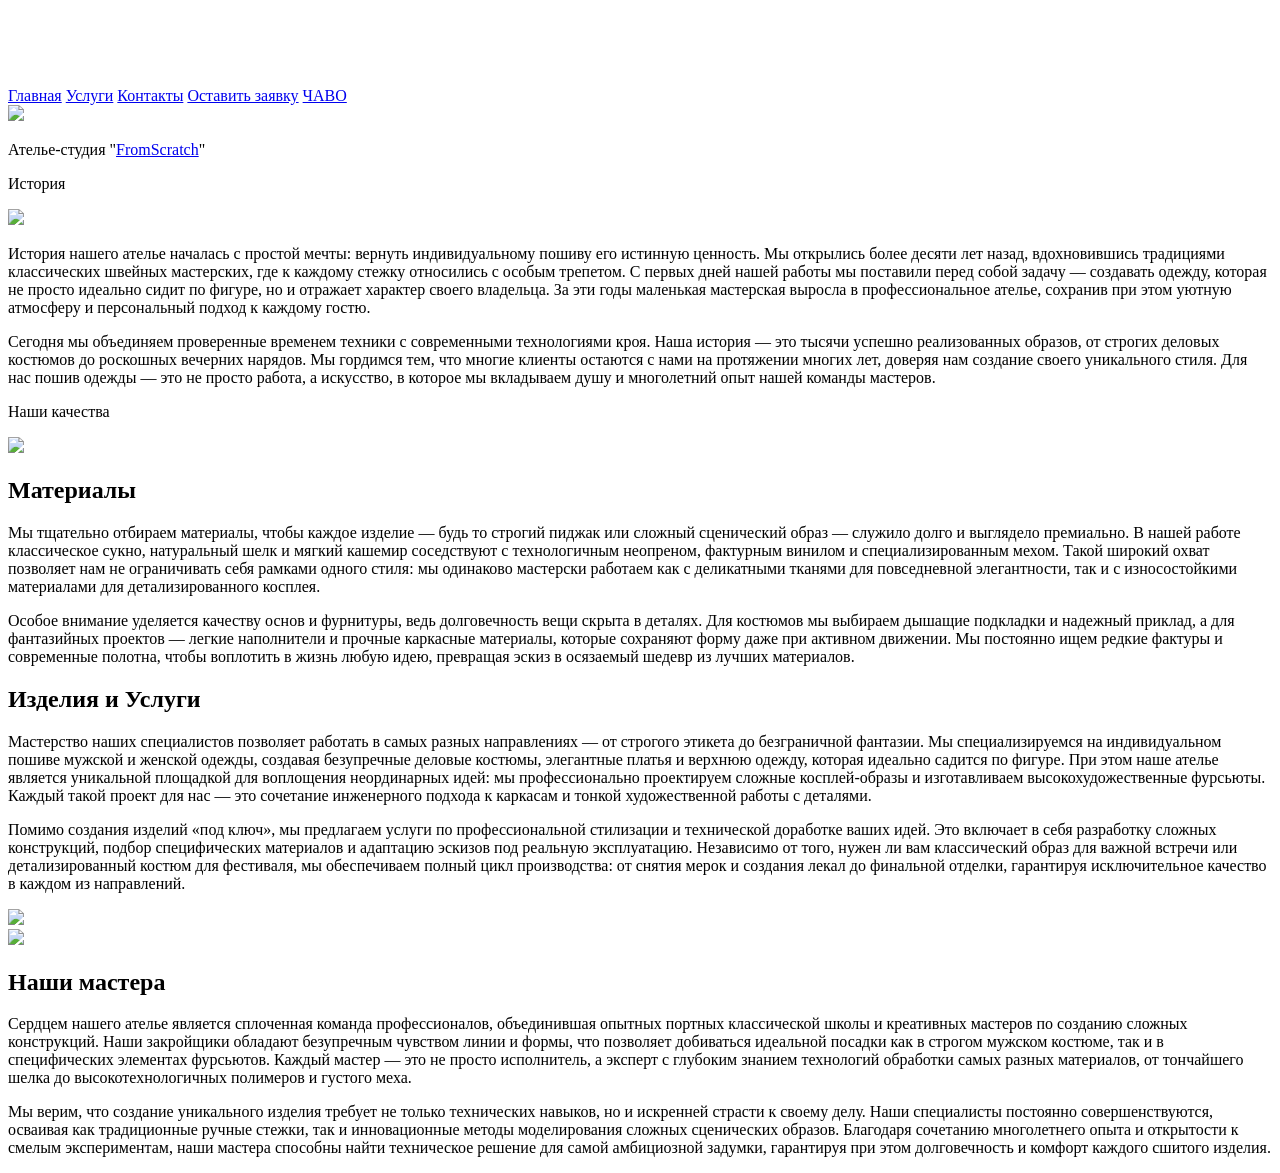
==== index.html @ 9695194d "Vers.1.0" ====
<!DOCTYPE html>
<html lang="en">
<head>
    <meta charset="UTF-8">
    <meta name="viewport" content="width=device-width, initial-scale=1.0">
    <title>FromScratch - Ателье-студия</title>

    <link href="style/mainstyle.css" rel="stylesheet" media="all">
</head>
<body>
    <header>
        <a href="main.html">
        <div class="logobox">
            <?xml version="1.0" encoding="UTF-8" standalone="no"?>
            <!-- Created with Inkscape (http://www.inkscape.org/) -->

            <svg
            width="150"
            height="75"
            viewBox="0 0 425 280"
            version="1.1"
            id="svg1"
            sodipodi:docname="FromScratch.svg"
            xmlns="http://www.w3.org/2000/svg"
            xmlns:svg="http://www.w3.org/2000/svg">
            <defs
                id="defs1">
                <clipPath
                clipPathUnits="userSpaceOnUse"
                id="clipPath57">
                <path
                   id="path58"
                   style="fill:#ff0000;fill-opacity:1;fill-rule:nonzero;stroke:none"
                   d="M 47.269531,136.76172 V 375.91211 H 271.69727 c 1.50088,-3.22402 3.10815,-6.40079 4.72461,-9.56641 2.83352,-5.62779 5.89137,-11.13698 8.82031,-16.71484 2.0526,-3.90896 4.81549,-5.57497 7.17969,-5.58008 3.94029,-0.009 6.77145,4.59488 3.3496,11.10938 -2.90893,5.53801 -5.94263,11.01059 -8.75781,16.59765 -0.70631,1.3816 -1.41164,2.76518 -2.10547,4.1543 h 47.97461 c -0.0244,-1.04101 -0.05,-2.08201 -0.0742,-3.12305 -0.0704,-3.08638 -0.1312,-6.17317 -0.1914,-9.25976 -0.11472,-5.88569 2.80078,-8.88738 5.77343,-8.94532 2.97274,-0.0579 6.00249,2.82718 6.11719,8.7129 0.0599,3.07143 0.11946,6.1436 0.18946,9.21484 0.0264,1.13348 0.0537,2.26693 0.0801,3.40039 h 59.98438 v -12.15039 c -1.71044,0.15453 -3.86688,-0.35467 -6.33594,-1.80274 -4.46878,-2.62087 -8.23605,-6.30973 -11.97461,-9.85742 -2.97667,-2.84069 -1.51624,-1.44223 -4.38672,-4.1914 -6.11149,-5.85321 -3.57986,-11.9379 1.48438,-11.87305 1.98166,0.0254 4.35075,0.9928 6.74219,3.2832 2.84876,2.72841 1.3992,1.34261 4.35156,4.16016 2.89335,2.75257 5.80411,5.57442 9.10156,7.83984 0.35898,0.24663 0.69801,0.49738 1.01758,0.75196 v -55.53125 c -0.11134,-0.0128 -0.22266,-0.0262 -0.33399,-0.0391 -6.14336,-0.68869 -12.22168,-1.82421 -18.28906,-2.98633 -10.84072,-2.0763 -9.55172,-12.47297 0.17969,-11.93945 0.64876,0.0356 1.33393,0.11939 2.05664,0.25781 5.43885,1.04173 10.8864,2.07026 16.38672,2.73438 V 136.76172 H 197.14453 c -1.1101,2.26053 -2.21925,4.52141 -3.32226,6.78516 -2.73226,5.49333 -5.31575,11.05817 -7.93946,16.60351 -5.03539,10.6425 -15.78568,5.55643 -10.75,-5.08594 2.6433,-5.58631 5.24592,-11.19235 7.99805,-16.72656 0.25604,-0.52548 0.51308,-1.05087 0.76953,-1.57617 H 146.4668 c 0.7952,1.89118 1.58599,3.78373 2.36914,5.67969 2.01233,4.95861 4.00437,9.9253 5.98047,14.89843 4.34764,10.94149 -6.70538,15.33222 -11.05274,4.39063 -1.95625,-4.92355 -3.93021,-9.84066 -5.92187,-14.75 -1.41043,-3.41517 -2.86237,-6.8144 -4.30078,-10.21875 h -20.07618 c 0.0631,0.51007 0.10293,1.04718 0.11524,1.61133 0.13304,6.09913 0.25399,12.19829 0.33789,18.29883 0.10086,8.24255 0.15542,16.48549 0.20312,24.72851 0.0682,11.77338 -11.82447,11.84374 -11.89257,0.0703 -0.0475,-8.21146 -0.10276,-16.42375 -0.20313,-24.63476 -0.0846,-6.15506 -0.21051,-12.30911 -0.33984,-18.46289 -0.0119,-0.56415 0.004,-1.10126 0.0449,-1.61133 H 91.589844 c 0.887505,1.76408 0.937597,4.40075 -0.472656,7.70508 -2.875563,6.73763 -6.21294,13.27575 -9.447266,19.84765 -3.236676,6.54045 -6.453047,13.09217 -9.744141,19.60547 C 66.61605,194.42823 56,189.0626 61.310547,178.55469 c 3.272714,-6.47568 6.46885,-12.98759 9.6875,-19.49024 2.998403,-6.09241 6.038985,-12.1694 8.835937,-18.35742 0.743293,-1.64447 1.631774,-2.95092 2.587891,-3.94531 z m 194.990239,3.75195 c 4.07305,-0.17351 6.98521,4.95693 3.31835,11.75781 -1.45418,2.69709 -3.02472,5.33337 -4.59765,7.9629 -0.27242,0.45507 -0.54411,0.91006 -0.81641,1.36523 0.057,0.0845 0.11331,0.17064 0.16992,0.25781 0.96596,1.4873 2.02729,2.90532 3.0625,4.34375 0.74214,1.13501 1.67125,2.03288 2.57032,3.0293 1.14578,1.25703 2.29959,2.50086 3.47461,3.73047 1.58769,1.60482 2.93175,3.42453 4.41211,5.12304 1.32612,1.6856 2.69332,3.33812 4.02929,5.01563 1.08861,1.24505 2.08277,2.56743 3.14258,3.83594 0.85912,1.11292 1.97898,1.99959 3.01172,2.94922 1.58495,1.3411 3.21897,2.62146 4.78125,3.99023 0.94187,0.80358 1.86042,1.63754 2.72656,2.52148 2.59542,-2.08738 5.21132,-4.14759 7.875,-6.14843 2.35342,-1.76779 4.60022,-2.53485 6.49805,-2.57813 5.69347,-0.12984 8.25919,6.24699 1.24219,11.60742 -3.50337,2.67629 -6.96382,5.40261 -10.38477,8.1836 -3.50344,2.89983 -7.0107,5.79683 -10.58789,8.60547 -9.26033,7.27078 -16.60486,-2.08373 -7.34375,-9.35352 1.15962,-0.91028 2.31051,-1.83116 3.45703,-2.75781 -0.51494,-0.42155 -1.06517,-0.83657 -1.34961,-1.16016 -1.61258,-1.43673 -3.35136,-2.72073 -4.96484,-4.15625 -1.42258,-1.30821 -2.92036,-2.5642 -4.10742,-4.09961 -1.11116,-1.34085 -2.16673,-2.72466 -3.3086,-4.04101 -1.22851,-1.55086 -2.50233,-3.06599 -3.71093,-4.63282 -1.34398,-1.56123 -2.58885,-3.20801 -4.02149,-4.6914 -1.26363,-1.32592 -2.50448,-2.66977 -3.74023,-4.02149 -1.1528,-1.3159 -2.38558,-2.55689 -3.36524,-4.01757 -0.16962,-0.23749 -0.34337,-0.47343 -0.51758,-0.70899 -6.29655,7.09386 -14.50339,0.89342 -8.59375,-8.30469 0.22,-0.34243 0.44016,-0.68492 0.66016,-1.02734 1.91803,-2.93456 3.6846,-5.96497 5.49414,-8.9668 1.67379,-2.79507 3.30329,-5.61501 4.90625,-8.45117 1.99136,-3.52337 4.44462,-5.07122 6.57813,-5.16211 z m 85.54492,63.36133 c 3.43416,0.0784 5.95762,3.74732 3.65039,9.95508 -2.03115,5.46495 -4.30736,10.8402 -6.44727,16.26562 -1.99202,4.99971 -3.9014,10.03192 -5.85937,15.04492 -4.28339,10.96682 -15.3621,6.6404 -11.07813,-4.32617 1.96304,-5.0252 3.8758,-10.07017 5.87305,-15.08203 1.98157,-5.02316 4.01269,-10.02568 6.03711,-15.03125 1.93126,-4.77521 5.1532,-6.88715 7.82422,-6.82617 z m 69.07226,14.2207 c 4.87054,0.24795 6.83544,6.64768 0.56836,12.33399 -4.25103,3.85708 -8.50659,7.71387 -12.84375,11.47461 -4.3283,3.87226 -8.80953,7.56467 -13.20117,11.36328 -8.9047,7.70224 -16.68683,-1.29714 -7.7793,-8.9961 4.38976,-3.79415 8.86718,-7.48741 13.19336,-11.35546 4.49855,-3.8957 8.87776,-7.92447 13.32813,-11.875 2.4764,-2.19827 4.82851,-3.04234 6.73437,-2.94532 z M 253.66211,341.00391 c 5.53686,-0.15818 8.0063,6.43957 1.12305,11.9707 -5.54049,4.45214 -11.21711,8.76217 -16.4668,13.55859 -8.69198,7.9415 -17.03214,-0.3927 -8.41016,-8.41015 5.52301,-5.13578 11.55276,-9.69886 17.42774,-14.41993 2.29438,-1.84374 4.48055,-2.64649 6.32617,-2.69921 z" />
             </clipPath>
            </defs>
            <g
                 inkscape:label="Layer 1"
                 inkscape:groupmode="layer"
                 id="layer1"
                 sodipodi:insensitive="true"
                 transform="translate(0,-115.95819)">
                <text
                   xml:space="preserve"
                   style="font-style:normal;font-variant:normal;font-weight:normal;font-stretch:normal;font-size:85.5696px;line-height:0.75;font-family:Farabee;-inkscape-font-specification:Farabee;text-align:start;writing-mode:lr-tb;direction:ltr;text-anchor:start;fill:none;stroke:#ffffff;stroke-width:5.01385;stroke-opacity:1"
                   x="22.570187"
                   y="252.75461"
                   id="text1"
                   transform="scale(0.99719699,1.0028109)"><tspan
                     sodipodi:role="line"
                     id="tspan1"
                     x="22.570187"
                     y="252.75461"
                     style="stroke-width:5.01385">From</tspan><tspan
                     sodipodi:role="line"
                     x="22.570187"
                     y="316.93182"
                     id="tspan2"
                     style="stroke-width:5.01385">  Scratch</tspan></text>
                <g
                   id="g4"
                   transform="translate(-19.623693,-7.1358885)">
                  <g
                     id="g2">
                    <circle
                       style="fill:none;stroke:#ffffff;stroke-width:5;stroke-opacity:1"
                       id="path1"
                       cx="232.51103"
                       cy="178.99187"
                       r="10.109176" />
                    <path
                       style="fill:none;stroke:#ffffff;stroke-width:5;stroke-opacity:1"
                       d="m 242.62021,182.55981 75.52149,23.7863"
                       id="path2" />
                  </g>
                  <g
                     id="g3"
                     transform="rotate(61.21259,270.34441,192.01639)">
                    <circle
                       style="fill:none;stroke:#ffffff;stroke-width:5;stroke-opacity:1"
                       id="circle2"
                       cx="232.51103"
                       cy="178.99187"
                       r="10.109176" />
                    <path
                       style="fill:none;stroke:#ffffff;stroke-width:5;stroke-opacity:1"
                       d="m 242.62021,182.55981 75.52149,23.7863"
                       id="path3" />
                  </g>
             </g>
            </g>
            <g
                 inkscape:groupmode="layer"
                 id="layer2"
                 inkscape:label="Layer 2"
                 sodipodi:insensitive="true"
                 transform="translate(0,-115.95819)">
                <path
                style="fill:none;stroke:#ffffff;stroke-width:5;stroke-opacity:1"
                d="m 48.761905,152.82694 c 17.775667,13.23337 37.466558,14.27178 58.871085,14.27178 34.72973,0 53.21222,-38.55682 93.95586,-24.97561 42.1761,14.0587 52.02531,64.51792 92.1719,77.90012 58.36505,19.45501 118.68037,-15.3287 107.03832,101.09175 -7.34889,73.4889 -135.78261,63.18824 -170.07201,8.3252"
                id="path4"
                clip-path="url(#clipPath57)" />
            </g>
        </svg>

        </div>
        </a>
        <nav>
            <a href="main.html">Главная</a>
            <a href="#">Услуги</a>
            <a href="#">Контакты</a>
            <a href="#">Оставить заявку</a>
            <a href="#">ЧАВО</a>
        </nav>
    </header>
    <main>
        <section>
            <div class="banner-main">
                <img src="images/atelie-upscale.jpg">
                <div class="float-box">
                    <p>Ателье-студия "<a class="curvyfont" href="#history">FromScratch</a>"</p>
                </div>
            </div>
        </section>
        <section id="history">
            <p class="titles">История</p>
            <div class="infoblock">
                <div class="infoblock-img">
                    <img src="images/sewingtools-stock.jpg">
                </div>
                
                <div class="infoblock-text">
                    <p>
                        История нашего ателье началась с простой мечты: вернуть индивидуальному пошиву его истинную ценность. Мы открылись более десяти лет назад, вдохновившись традициями классических швейных мастерских, где к каждому стежку относились с особым трепетом. С первых дней нашей работы мы поставили перед собой задачу — создавать одежду, которая не просто идеально сидит по фигуре, но и отражает характер своего владельца. За эти годы маленькая мастерская выросла в профессиональное ателье, сохранив при этом уютную атмосферу и персональный подход к каждому гостю.
                    </p>
                    <p>
                        Сегодня мы объединяем проверенные временем техники с современными технологиями кроя. Наша история — это тысячи успешно реализованных образов, от строгих деловых костюмов до роскошных вечерних нарядов. Мы гордимся тем, что многие клиенты остаются с нами на протяжении многих лет, доверяя нам создание своего уникального стиля. Для нас пошив одежды — это не просто работа, а искусство, в которое мы вкладываем душу и многолетний опыт нашей команды мастеров.                
                    </p>
                </div>
                
            </div>
        </section>
        <section id="Qualities">
            <p class="titles">Наши качества</p>
            <div class="infoblock">
                <div class="infoblock-img">
                    <img src="images/materials.png">
                </div>
                <div class="infoblock-text">
                    <h2>Материалы</h2>
                    <p>
                        Мы тщательно отбираем материалы, чтобы каждое изделие — будь то строгий пиджак или сложный сценический образ — служило долго и выглядело премиально. В нашей работе классическое сукно, натуральный шелк и мягкий кашемир соседствуют с технологичным неопреном, фактурным винилом и специализированным мехом. Такой широкий охват позволяет нам не ограничивать себя рамками одного стиля: мы одинаково мастерски работаем как с деликатными тканями для повседневной элегантности, так и с износостойкими материалами для детализированного косплея.
                    </p>
                    <p>
                        Особое внимание уделяется качеству основ и фурнитуры, ведь долговечность вещи скрыта в деталях. Для костюмов мы выбираем дышащие подкладки и надежный приклад, а для фантазийных проектов — легкие наполнители и прочные каркасные материалы, которые сохраняют форму даже при активном движении. Мы постоянно ищем редкие фактуры и современные полотна, чтобы воплотить в жизнь любую идею, превращая эскиз в осязаемый шедевр из лучших материалов.
                    </p>
                </div>
            </div>
            <div class="infoblock">
                <div class="infoblock-text"> 
                    <h2>Изделия и Услуги</h2>
                    <p>
                        Мастерство наших специалистов позволяет работать в самых разных направлениях — от строгого этикета до безграничной фантазии. Мы специализируемся на индивидуальном пошиве мужской и женской одежды, создавая безупречные деловые костюмы, элегантные платья и верхнюю одежду, которая идеально садится по фигуре. При этом наше ателье является уникальной площадкой для воплощения неординарных идей: мы профессионально проектируем сложные косплей-образы и изготавливаем высокохудожественные фурсьюты. Каждый такой проект для нас — это сочетание инженерного подхода к каркасам и тонкой художественной работы с деталями.                
                    </p>
                    <p>
                        Помимо создания изделий «под ключ», мы предлагаем услуги по профессиональной стилизации и технической доработке ваших идей. Это включает в себя разработку сложных конструкций, подбор специфических материалов и адаптацию эскизов под реальную эксплуатацию. Независимо от того, нужен ли вам классический образ для важной встречи или детализированный костюм для фестиваля, мы обеспечиваем полный цикл производства: от снятия мерок и создания лекал до финальной отделки, гарантируя исключительное качество в каждом из направлений.                
                    </p>
                </div>
                <div class="infoblock-img"> 
                    <img src="images/SuitsPhoto.png">
                </div>
                
            </div>
            <div class="infoblock">
                <div class="infoblock-img"> 
                    <img src="images/masters.jpg">
                </div>
                <div class="infoblock-text"> 
                    <h2>Наши мастера</h2>
                    <p>
                        Сердцем нашего ателье является сплоченная команда профессионалов, объединившая опытных портных классической школы и креативных мастеров по созданию сложных конструкций. Наши закройщики обладают безупречным чувством линии и формы, что позволяет добиваться идеальной посадки как в строгом мужском костюме, так и в специфических элементах фурсьютов. Каждый мастер — это не просто исполнитель, а эксперт с глубоким знанием технологий обработки самых разных материалов, от тончайшего шелка до высокотехнологичных полимеров и густого меха.
                    </p>
                    <p>
                        Мы верим, что создание уникального изделия требует не только технических навыков, но и искренней страсти к своему делу. Наши специалисты постоянно совершенствуются, осваивая как традиционные ручные стежки, так и инновационные методы моделирования сложных сценических образов. Благодаря сочетанию многолетнего опыта и открытости к смелым экспериментам, наши мастера способны найти техническое решение для самой амбициозной задумки, гарантируя при этом долговечность и комфорт каждого сшитого изделия.
                    </p>
                </div>
                
                
            </div>
        </section>

    </main>
</body>
</html>
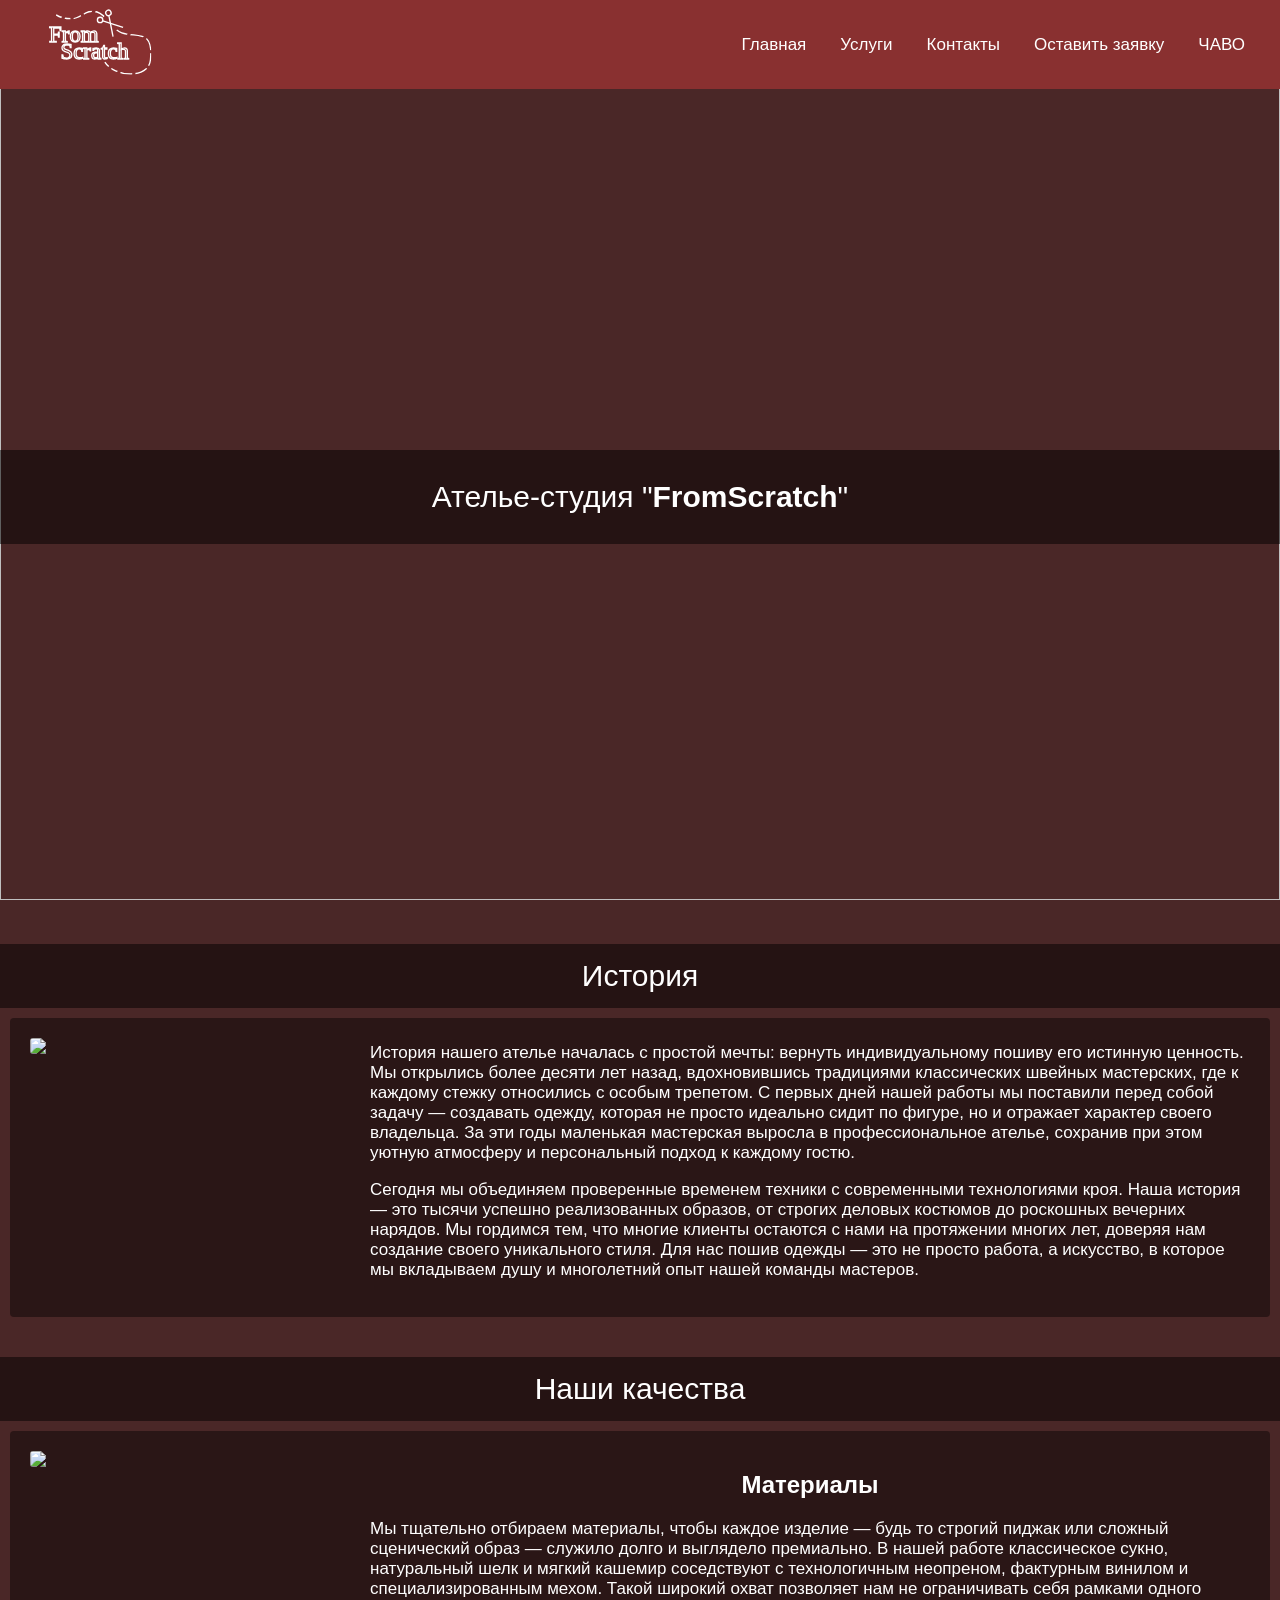
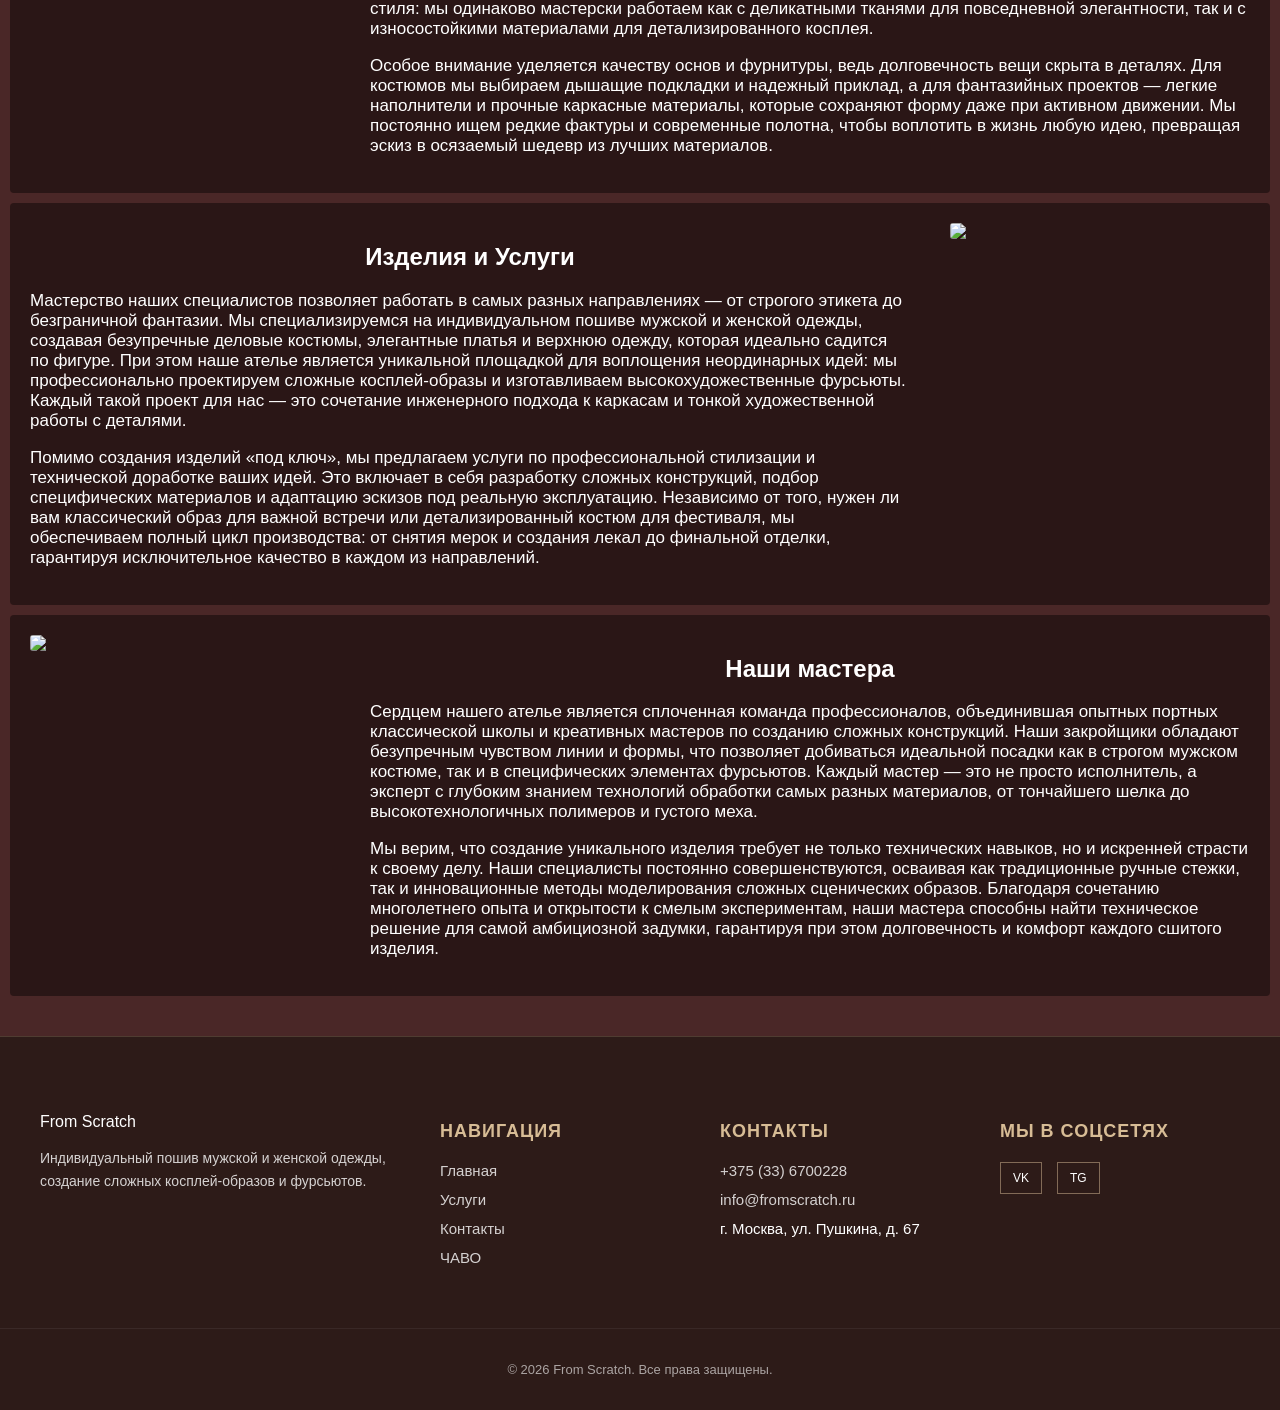
==== commit 38b7a74c: "Vers.1.0.1" ====
--- a/index.html
+++ b/index.html
@@ -106,7 +106,7 @@
         </div>
         </a>
         <nav>
-            <a href="main.html">Главная</a>
+            <a href="index.html">Главная</a>
             <a href="#">Услуги</a>
             <a href="#">Контакты</a>
             <a href="#">Оставить заявку</a>
@@ -183,12 +183,47 @@
                     <p>
                         Мы верим, что создание уникального изделия требует не только технических навыков, но и искренней страсти к своему делу. Наши специалисты постоянно совершенствуются, осваивая как традиционные ручные стежки, так и инновационные методы моделирования сложных сценических образов. Благодаря сочетанию многолетнего опыта и открытости к смелым экспериментам, наши мастера способны найти техническое решение для самой амбициозной задумки, гарантируя при этом долговечность и комфорт каждого сшитого изделия.
                     </p>
-                </div>
-                
-                
+                </div> 
             </div>
         </section>
-
     </main>
+    <footer class="footer">
+        <div class="footer__container">
+            <div class="footer__brand">
+                <p>From Scratch</p>
+                <p class="footer__description">Индивидуальный пошив мужской и женской одежды, создание сложных косплей-образов и фурсьютов.</p>
+            </div>
+
+            <div class="footer__nav">
+                <h4 class="footer__title">Навигация</h4>
+                <ul class="footer__list">
+                    <li><a href="#">Главная</a></li>
+                    <li><a href="#">Услуги</a></li>
+                    <li><a href="#">Контакты</a></li>
+                    <li><a href="#">ЧАВО</a></li>
+                </ul>
+            </div>
+
+            <div class="footer__contacts">
+                <h4 class="footer__title">Контакты</h4>
+                <ul class="footer__list">
+                    <li><a href="#">+375 (33) 6700228</a></li>
+                    <li><a href="#">info@fromscratch.ru</a></li>
+                    <li>г. Москва, ул. Пушкина, д. 67</li>
+                </ul>
+            </div>
+
+            <div class="footer__social">
+                <h4 class="footer__title">Мы в соцсетях</h4>
+                <div class="footer__icons">
+                    <a href="#" class="icon-vk">VK</a>
+                    <a href="#" class="icon-tg">TG</a>
+                </div>
+            </div>
+        </div>
+        <div class="footer__bottom">
+            <p>&copy; 2026 From Scratch. Все права защищены.</p>
+        </div>
+    </footer>
 </body>
 </html>
--- a/style/mainstyle.css
+++ b/style/mainstyle.css
@@ -0,0 +1,213 @@
+@font-face {
+  font-family: "Farabee";
+  src: url("../fonts/Farabee Regular.ttf") format("truetype");
+}
+@font-face {
+  font-family: "FarabeeStraight";
+  src: url("../fonts/Farabee Straight Regular.ttf") format("truetype");
+}
+@keyframes appear {
+  from {
+    opacity: 0;
+  }
+  to {
+    opacity: 1;
+  }
+}
+html {
+  padding: 0;
+  color: #FFFFFF;
+}
+
+body {
+  margin: 0;
+  background-color: #4A2727;
+}
+
+.curvyfont {
+  font-family: "Farabee", sans-serif;
+}
+
+header {
+  position: fixed;
+  z-index: 100;
+  width: 100vw;
+  display: flex;
+  justify-content: space-between;
+  align-items: center;
+  background-color: #893030;
+  padding: 0 20px;
+}
+header .logobox {
+  margin: 5px;
+}
+header nav {
+  margin: 0 40px;
+  display: inline-block;
+}
+header nav a {
+  color: #FFFFFF;
+  font-family: "FarabeeStraight", sans-serif;
+  text-decoration: none;
+  margin: 0;
+  font-size: 17px;
+  padding: 15px 15px;
+}
+header nav a:hover {
+  transition: all 0.3s ease;
+  color: #d7bc95;
+}
+
+main section {
+  margin-bottom: 40px;
+}
+main section .banner-main img {
+  width: 100%;
+  height: 100vh;
+}
+main section .banner-main .float-box {
+  animation: appear 1s ease-in forwards;
+  position: absolute;
+  top: 50%;
+  background-color: rgba(0, 0, 0, 0.5);
+  width: 100%;
+}
+main section .banner-main .float-box p {
+  text-align: center;
+  font-size: 30px;
+  font-family: "FarabeeStraight", sans-serif;
+}
+main section .banner-main .float-box p a {
+  color: #FFFFFF;
+  text-decoration: none;
+  font-weight: 700;
+}
+main section .banner-main .float-box p a:hover {
+  transition: color 0.2s ease-in;
+  color: coral;
+}
+main section .titles {
+  margin: 0;
+  padding: 15px 0;
+  background-color: rgba(0, 0, 0, 0.5);
+  text-align: center;
+  font-size: 30px;
+  font-family: "FarabeeStraight", sans-serif;
+}
+main section .infoblock {
+  background-color: #2A1616;
+  margin: 10px;
+  padding: 20px;
+  border-radius: 4px;
+  overflow: hidden;
+  display: flex;
+  align-items: flex-start;
+  gap: 40px;
+}
+main section .infoblock h1, main section .infoblock h2, main section .infoblock h3 {
+  text-align: center;
+  font-family: "FarabeeStraight", sans-serif;
+}
+main section .infoblock-text {
+  flex: 1;
+}
+main section .infoblock-text p {
+  font-family: "Farabee", sans-serif;
+  margin-top: 5px;
+  font-size: 17px;
+}
+main section .infoblock-img {
+  flex: 0 0 300px;
+}
+main section .infoblock-img img {
+  width: 100%;
+  height: auto;
+  display: block;
+  border-radius: 3px;
+}
+
+.footer {
+  background-color: #2d1b18;
+  color: #FFFFFF;
+  padding: 60px 0 20px;
+  font-family: "FarabeeStraight", sans-serif;
+  border-top: 1px solid rgba(215, 188, 149, 0.2);
+}
+.footer__container {
+  max-width: 1200px;
+  margin: 0 auto;
+  padding: 0 20px;
+  display: grid;
+  grid-template-columns: 1.5fr 1fr 1fr 1fr;
+  gap: 40px;
+}
+@media (max-width: 768px) {
+  .footer__container {
+    grid-template-columns: 1fr 1fr;
+  }
+}
+@media (max-width: 480px) {
+  .footer__container {
+    grid-template-columns: 1fr;
+  }
+}
+.footer__brand .footer__logo {
+  height: 40px;
+  margin-bottom: 20px;
+}
+.footer__brand .footer__description {
+  font-size: 14px;
+  line-height: 1.6;
+  opacity: 0.8;
+}
+.footer__title {
+  color: #d7bc95;
+  font-size: 18px;
+  margin-bottom: 20px;
+  text-transform: uppercase;
+  letter-spacing: 1px;
+}
+.footer__list {
+  list-style: none;
+  padding: 0;
+  margin: 0;
+}
+.footer__list li {
+  margin-bottom: 12px;
+  font-size: 15px;
+}
+.footer__list li a {
+  color: inherit;
+  text-decoration: none;
+  transition: all 0.3s ease;
+  opacity: 0.8;
+}
+.footer__list li a:hover {
+  color: #d7bc95;
+  opacity: 1;
+  padding-left: 5px;
+}
+.footer__icons {
+  display: flex;
+  gap: 15px;
+}
+.footer__icons a {
+  color: #FFFFFF;
+  text-decoration: none;
+  border: 1px solid rgba(215, 188, 149, 0.5);
+  padding: 8px 12px;
+  font-size: 12px;
+  transition: all 0.3s ease;
+}
+.footer__icons a:hover {
+  background-color: #d7bc95;
+  color: #2d1b18;
+}
+.footer__bottom {
+  margin-top: 50px;
+  padding-top: 20px;
+  border-top: 1px solid rgba(255, 255, 255, 0.1);
+  text-align: center;
+  font-size: 13px;
+  opacity: 0.6;
+}/*# sourceMappingURL=mainstyle.css.map */
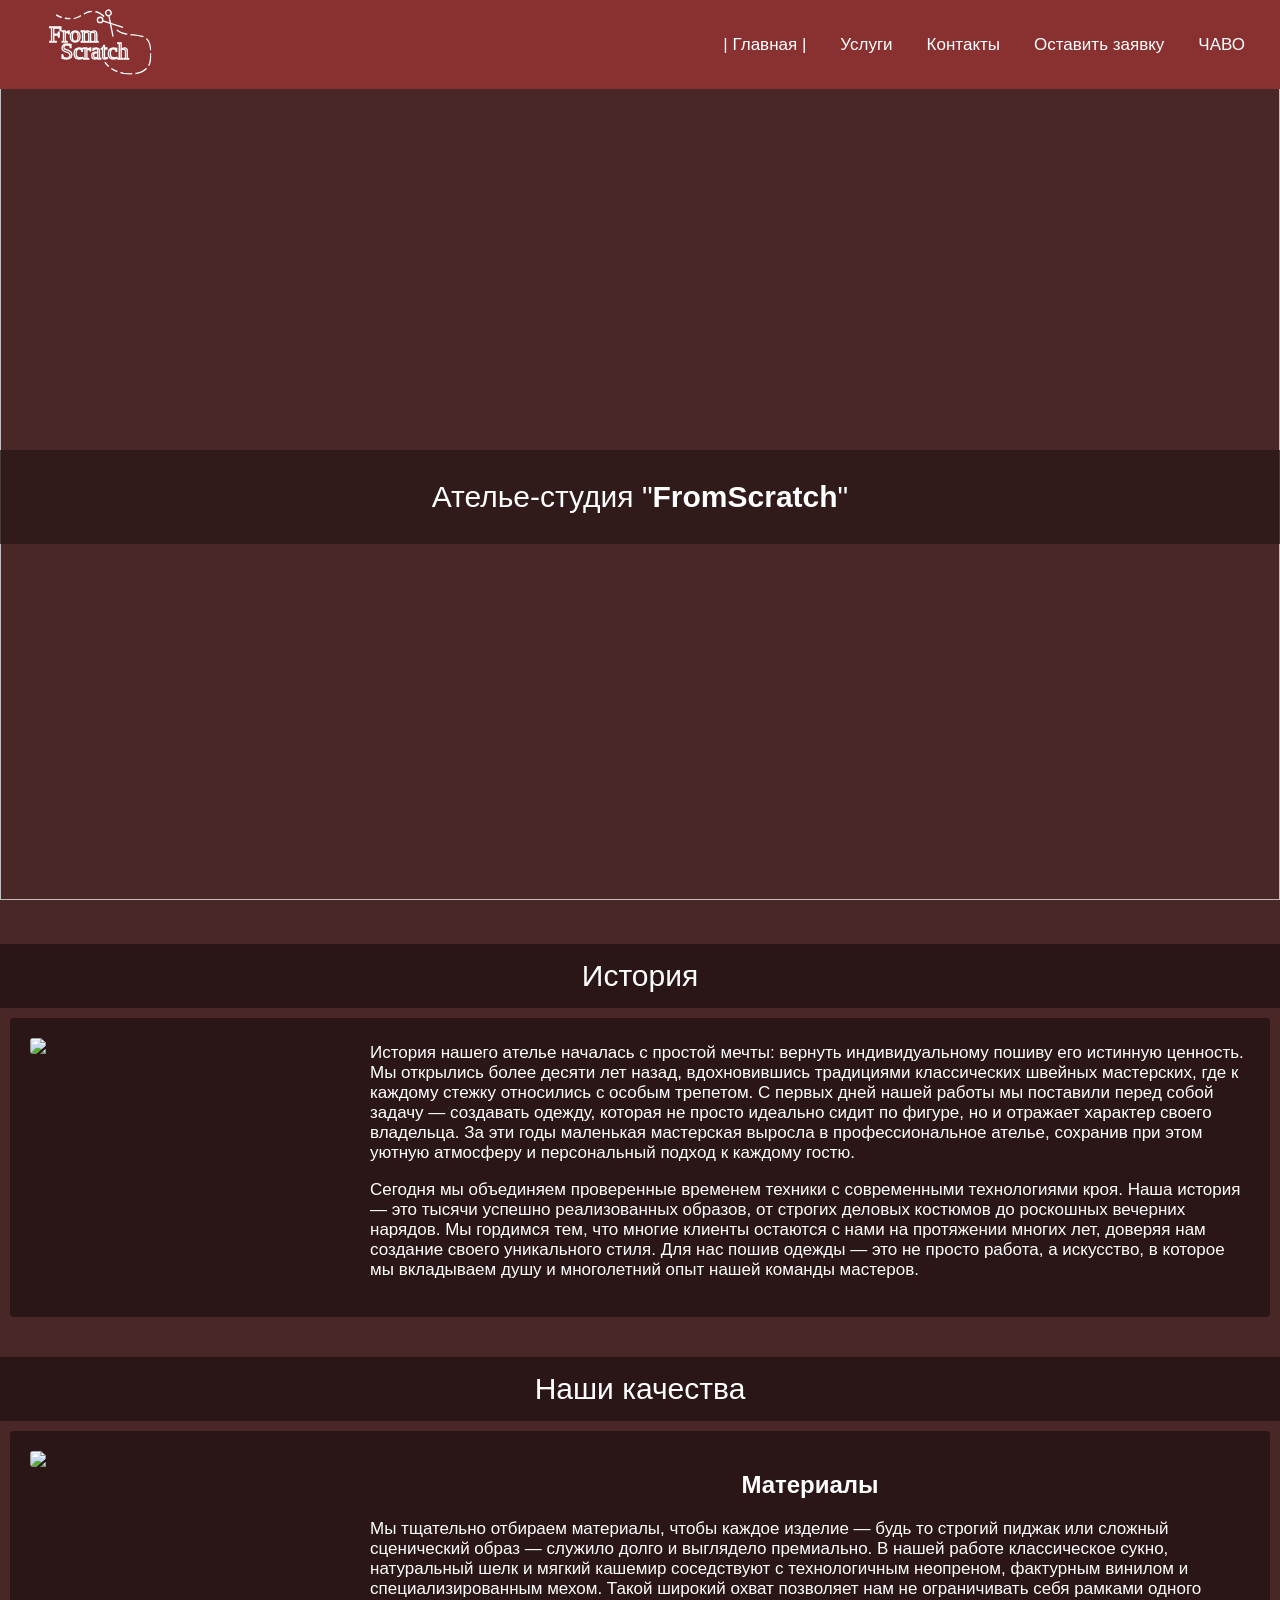
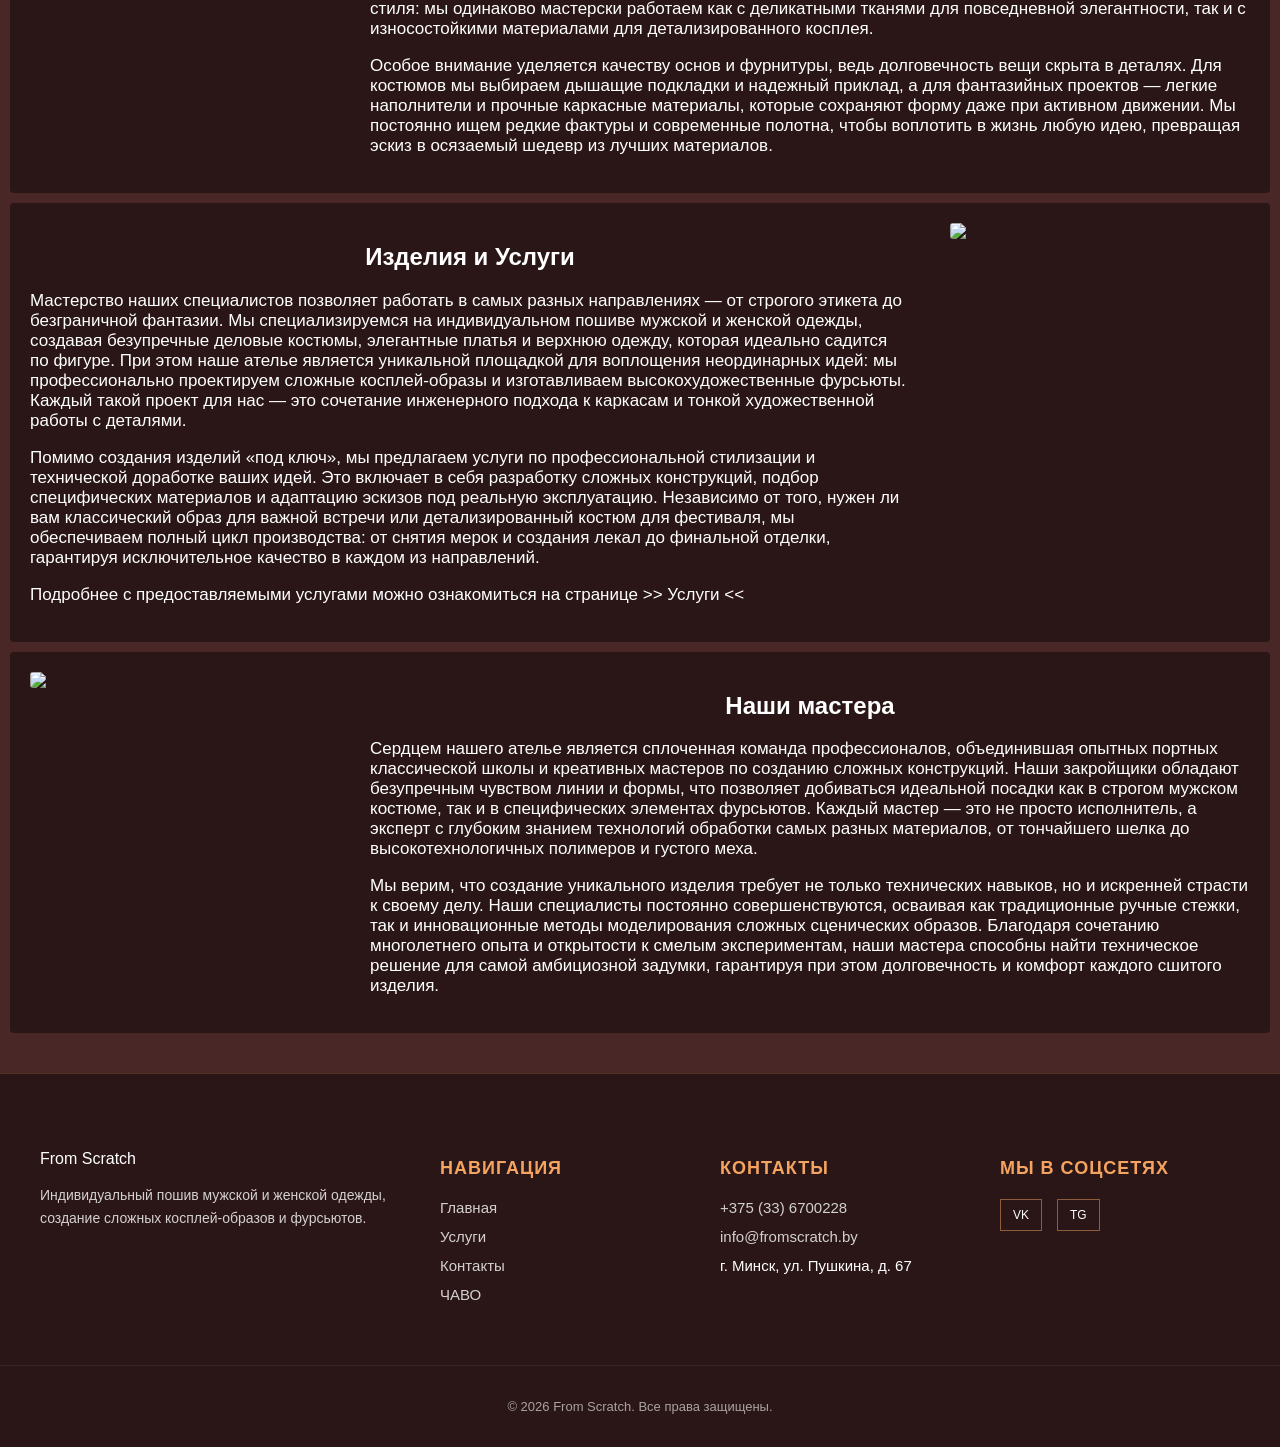
==== commit a8214c1b: "Vers.2.0.4" ====
--- a/index.html
+++ b/index.html
@@ -6,10 +6,11 @@
     <title>FromScratch - Ателье-студия</title>
 
     <link href="style/mainstyle.css" rel="stylesheet" media="all">
+    <link href="style/universal.css" rel="stylesheet" media="all">
 </head>
 <body>
     <header>
-        <a href="main.html">
+        <a href="index.html">
         <div class="logobox">
             <?xml version="1.0" encoding="UTF-8" standalone="no"?>
             <!-- Created with Inkscape (http://www.inkscape.org/) -->
@@ -106,8 +107,8 @@
         </div>
         </a>
         <nav>
-            <a href="index.html">Главная</a>
-            <a href="#">Услуги</a>
+            <a href="#">| Главная |</a>
+            <a href="services.html">Услуги</a>
             <a href="#">Контакты</a>
             <a href="#">Оставить заявку</a>
             <a href="#">ЧАВО</a>
@@ -165,6 +166,7 @@
                     <p>
                         Помимо создания изделий «под ключ», мы предлагаем услуги по профессиональной стилизации и технической доработке ваших идей. Это включает в себя разработку сложных конструкций, подбор специфических материалов и адаптацию эскизов под реальную эксплуатацию. Независимо от того, нужен ли вам классический образ для важной встречи или детализированный костюм для фестиваля, мы обеспечиваем полный цикл производства: от снятия мерок и создания лекал до финальной отделки, гарантируя исключительное качество в каждом из направлений.                
                     </p>
+                    <p>Подробнее с предоставляемыми услугами можно ознакомиться на странице <a href="services.html">&gt;&gt; Услуги &lt;&lt;</a></p>
                 </div>
                 <div class="infoblock-img"> 
                     <img src="images/SuitsPhoto.png">
@@ -208,8 +210,8 @@
                 <h4 class="footer__title">Контакты</h4>
                 <ul class="footer__list">
                     <li><a href="#">+375 (33) 6700228</a></li>
-                    <li><a href="#">info@fromscratch.ru</a></li>
-                    <li>г. Москва, ул. Пушкина, д. 67</li>
+                    <li><a href="#">info@fromscratch.by</a></li>
+                    <li>г. Минск, ул. Пушкина, д. 67</li>
                 </ul>
             </div>
 
--- a/style/mainstyle.css
+++ b/style/mainstyle.css
@@ -6,6 +6,7 @@
   font-family: "FarabeeStraight";
   src: url("../fonts/Farabee Straight Regular.ttf") format("truetype");
 }
+/*#FFD700;*/ /*#d7bc95;*/
 @keyframes appear {
   from {
     opacity: 0;
@@ -14,50 +15,6 @@
     opacity: 1;
   }
 }
-html {
-  padding: 0;
-  color: #FFFFFF;
-}
-
-body {
-  margin: 0;
-  background-color: #4A2727;
-}
-
-.curvyfont {
-  font-family: "Farabee", sans-serif;
-}
-
-header {
-  position: fixed;
-  z-index: 100;
-  width: 100vw;
-  display: flex;
-  justify-content: space-between;
-  align-items: center;
-  background-color: #893030;
-  padding: 0 20px;
-}
-header .logobox {
-  margin: 5px;
-}
-header nav {
-  margin: 0 40px;
-  display: inline-block;
-}
-header nav a {
-  color: #FFFFFF;
-  font-family: "FarabeeStraight", sans-serif;
-  text-decoration: none;
-  margin: 0;
-  font-size: 17px;
-  padding: 15px 15px;
-}
-header nav a:hover {
-  transition: all 0.3s ease;
-  color: #d7bc95;
-}
-
 main section {
   margin-bottom: 40px;
 }
@@ -69,7 +26,7 @@
   animation: appear 1s ease-in forwards;
   position: absolute;
   top: 50%;
-  background-color: rgba(0, 0, 0, 0.5);
+  background-color: rgba(42, 22, 22, 0.7803921569);
   width: 100%;
 }
 main section .banner-main .float-box p {
@@ -84,12 +41,12 @@
 }
 main section .banner-main .float-box p a:hover {
   transition: color 0.2s ease-in;
-  color: coral;
+  color: #F4A460;
 }
 main section .titles {
   margin: 0;
   padding: 15px 0;
-  background-color: rgba(0, 0, 0, 0.5);
+  background-color: #2A1616;
   text-align: center;
   font-size: 30px;
   font-family: "FarabeeStraight", sans-serif;
@@ -116,6 +73,16 @@
   margin-top: 5px;
   font-size: 17px;
 }
+main section .infoblock-text a {
+  color: #FFFFFF;
+  text-decoration: none;
+  margin: 0;
+  font-size: 17px;
+}
+main section .infoblock-text a:hover {
+  transition: all 0.3s ease;
+  color: #F4A460;
+}
 main section .infoblock-img {
   flex: 0 0 300px;
 }
@@ -124,90 +91,4 @@
   height: auto;
   display: block;
   border-radius: 3px;
-}
-
-.footer {
-  background-color: #2d1b18;
-  color: #FFFFFF;
-  padding: 60px 0 20px;
-  font-family: "FarabeeStraight", sans-serif;
-  border-top: 1px solid rgba(215, 188, 149, 0.2);
-}
-.footer__container {
-  max-width: 1200px;
-  margin: 0 auto;
-  padding: 0 20px;
-  display: grid;
-  grid-template-columns: 1.5fr 1fr 1fr 1fr;
-  gap: 40px;
-}
-@media (max-width: 768px) {
-  .footer__container {
-    grid-template-columns: 1fr 1fr;
-  }
-}
-@media (max-width: 480px) {
-  .footer__container {
-    grid-template-columns: 1fr;
-  }
-}
-.footer__brand .footer__logo {
-  height: 40px;
-  margin-bottom: 20px;
-}
-.footer__brand .footer__description {
-  font-size: 14px;
-  line-height: 1.6;
-  opacity: 0.8;
-}
-.footer__title {
-  color: #d7bc95;
-  font-size: 18px;
-  margin-bottom: 20px;
-  text-transform: uppercase;
-  letter-spacing: 1px;
-}
-.footer__list {
-  list-style: none;
-  padding: 0;
-  margin: 0;
-}
-.footer__list li {
-  margin-bottom: 12px;
-  font-size: 15px;
-}
-.footer__list li a {
-  color: inherit;
-  text-decoration: none;
-  transition: all 0.3s ease;
-  opacity: 0.8;
-}
-.footer__list li a:hover {
-  color: #d7bc95;
-  opacity: 1;
-  padding-left: 5px;
-}
-.footer__icons {
-  display: flex;
-  gap: 15px;
-}
-.footer__icons a {
-  color: #FFFFFF;
-  text-decoration: none;
-  border: 1px solid rgba(215, 188, 149, 0.5);
-  padding: 8px 12px;
-  font-size: 12px;
-  transition: all 0.3s ease;
-}
-.footer__icons a:hover {
-  background-color: #d7bc95;
-  color: #2d1b18;
-}
-.footer__bottom {
-  margin-top: 50px;
-  padding-top: 20px;
-  border-top: 1px solid rgba(255, 255, 255, 0.1);
-  text-align: center;
-  font-size: 13px;
-  opacity: 0.6;
-}/*# sourceMappingURL=mainstyle.css.map */+}
--- a/style/universal.css
+++ b/style/universal.css
@@ -0,0 +1,138 @@
+@font-face {
+  font-family: "Farabee";
+  src: url("../fonts/Farabee Regular.ttf") format("truetype");
+}
+@font-face {
+  font-family: "FarabeeStraight";
+  src: url("../fonts/Farabee Straight Regular.ttf") format("truetype");
+}
+/*#FFD700;*/ /*#d7bc95;*/
+html {
+  padding: 0;
+  color: #FFFFFF;
+}
+
+body {
+  margin: 0;
+  background-color: #4A2727;
+}
+
+.curvyfont {
+  font-family: "Farabee", sans-serif;
+}
+
+header {
+  position: fixed;
+  z-index: 100;
+  width: 100vw;
+  display: flex;
+  justify-content: space-between;
+  align-items: center;
+  background-color: #893030;
+  padding: 0 20px;
+}
+header .logobox {
+  margin: 5px;
+}
+header nav {
+  margin: 0 40px;
+  display: inline-block;
+}
+header nav a {
+  color: #FFFFFF;
+  font-family: "FarabeeStraight", sans-serif;
+  text-decoration: none;
+  margin: 0;
+  font-size: 17px;
+  padding: 15px 15px;
+}
+header nav a:hover {
+  transition: all 0.3s ease;
+  color: #F4A460;
+}
+
+.footer {
+  background-color: #2A1616;
+  color: #FFFFFF;
+  padding: 60px 0 20px;
+  font-family: "FarabeeStraight", sans-serif;
+  border-top: 1px solid rgba(244, 164, 96, 0.2);
+}
+.footer__container {
+  max-width: 1200px;
+  margin: 0 auto;
+  padding: 0 20px;
+  display: grid;
+  grid-template-columns: 1.5fr 1fr 1fr 1fr;
+  gap: 40px;
+}
+@media (max-width: 768px) {
+  .footer__container {
+    grid-template-columns: 1fr 1fr;
+  }
+}
+@media (max-width: 480px) {
+  .footer__container {
+    grid-template-columns: 1fr;
+  }
+}
+.footer__brand .footer__logo {
+  height: 40px;
+  margin-bottom: 20px;
+}
+.footer__brand .footer__description {
+  font-size: 14px;
+  line-height: 1.6;
+  opacity: 0.8;
+}
+.footer__title {
+  color: #F4A460;
+  font-size: 18px;
+  margin-bottom: 20px;
+  text-transform: uppercase;
+  letter-spacing: 1px;
+}
+.footer__list {
+  list-style: none;
+  padding: 0;
+  margin: 0;
+}
+.footer__list li {
+  margin-bottom: 12px;
+  font-size: 15px;
+}
+.footer__list li a {
+  color: inherit;
+  text-decoration: none;
+  transition: all 0.3s ease;
+  opacity: 0.8;
+}
+.footer__list li a:hover {
+  color: #F4A460;
+  opacity: 1;
+  padding-left: 5px;
+}
+.footer__icons {
+  display: flex;
+  gap: 15px;
+}
+.footer__icons a {
+  color: #FFFFFF;
+  text-decoration: none;
+  border: 1px solid rgba(244, 164, 96, 0.5);
+  padding: 8px 12px;
+  font-size: 12px;
+  transition: all 0.3s ease;
+}
+.footer__icons a:hover {
+  background-color: #F4A460;
+  color: #2A1616;
+}
+.footer__bottom {
+  margin-top: 50px;
+  padding-top: 20px;
+  border-top: 1px solid rgba(255, 255, 255, 0.1);
+  text-align: center;
+  font-size: 13px;
+  opacity: 0.6;
+}
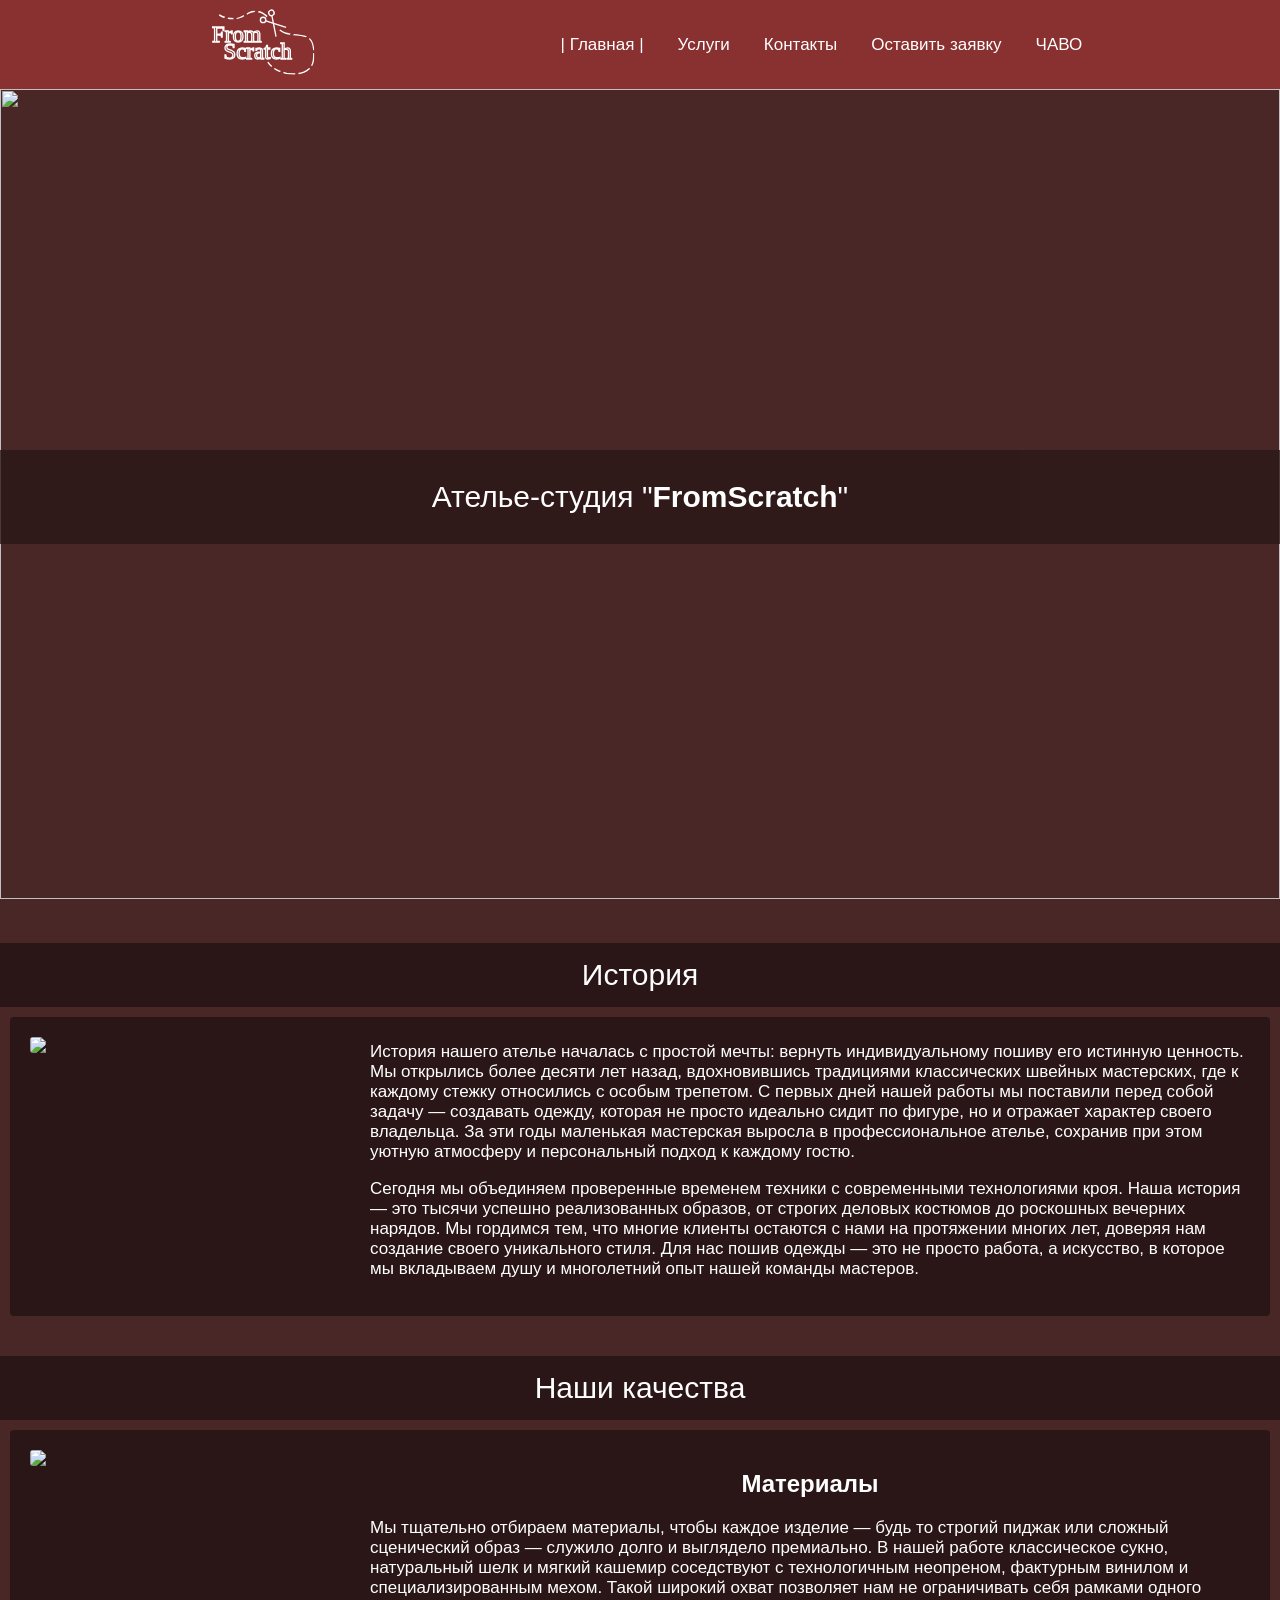
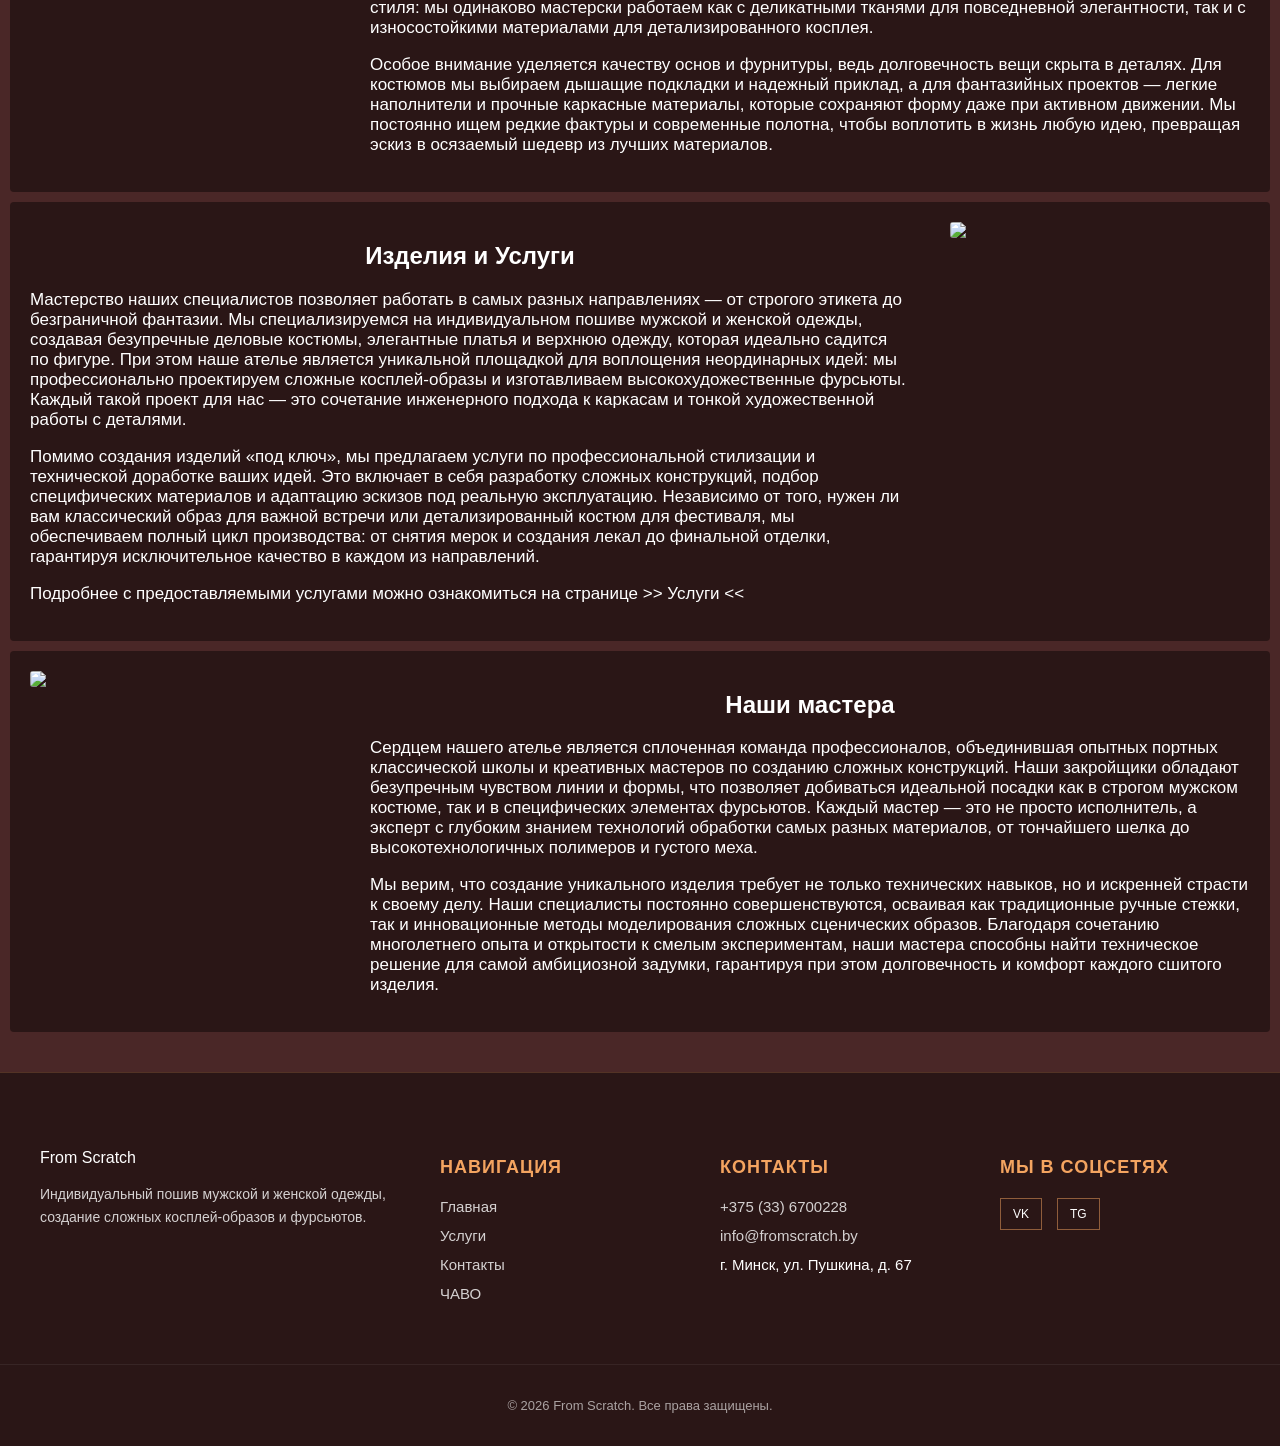
==== commit 33c408e0: "Vers2.0.6" ====
--- a/index.html
+++ b/index.html
@@ -11,105 +11,21 @@
 <body>
     <header>
         <a href="index.html">
-        <div class="logobox">
-            <?xml version="1.0" encoding="UTF-8" standalone="no"?>
-            <!-- Created with Inkscape (http://www.inkscape.org/) -->
+            <div class="logobox">
+                <object data="images/FromScratch.svg" type="image/svg+xml" style="pointer-events: none;"></object>
+            </div>
+        </a>
+        
+        <input type="checkbox" id="burger-toggle" class="burger-toggle">
+    
+        <label for="burger-toggle" class="burger">
+            
+        </label>
 
-            <svg
-            width="150"
-            height="75"
-            viewBox="0 0 425 280"
-            version="1.1"
-            id="svg1"
-            sodipodi:docname="FromScratch.svg"
-            xmlns="http://www.w3.org/2000/svg"
-            xmlns:svg="http://www.w3.org/2000/svg">
-            <defs
-                id="defs1">
-                <clipPath
-                clipPathUnits="userSpaceOnUse"
-                id="clipPath57">
-                <path
-                   id="path58"
-                   style="fill:#ff0000;fill-opacity:1;fill-rule:nonzero;stroke:none"
-                   d="M 47.269531,136.76172 V 375.91211 H 271.69727 c 1.50088,-3.22402 3.10815,-6.40079 4.72461,-9.56641 2.83352,-5.62779 5.89137,-11.13698 8.82031,-16.71484 2.0526,-3.90896 4.81549,-5.57497 7.17969,-5.58008 3.94029,-0.009 6.77145,4.59488 3.3496,11.10938 -2.90893,5.53801 -5.94263,11.01059 -8.75781,16.59765 -0.70631,1.3816 -1.41164,2.76518 -2.10547,4.1543 h 47.97461 c -0.0244,-1.04101 -0.05,-2.08201 -0.0742,-3.12305 -0.0704,-3.08638 -0.1312,-6.17317 -0.1914,-9.25976 -0.11472,-5.88569 2.80078,-8.88738 5.77343,-8.94532 2.97274,-0.0579 6.00249,2.82718 6.11719,8.7129 0.0599,3.07143 0.11946,6.1436 0.18946,9.21484 0.0264,1.13348 0.0537,2.26693 0.0801,3.40039 h 59.98438 v -12.15039 c -1.71044,0.15453 -3.86688,-0.35467 -6.33594,-1.80274 -4.46878,-2.62087 -8.23605,-6.30973 -11.97461,-9.85742 -2.97667,-2.84069 -1.51624,-1.44223 -4.38672,-4.1914 -6.11149,-5.85321 -3.57986,-11.9379 1.48438,-11.87305 1.98166,0.0254 4.35075,0.9928 6.74219,3.2832 2.84876,2.72841 1.3992,1.34261 4.35156,4.16016 2.89335,2.75257 5.80411,5.57442 9.10156,7.83984 0.35898,0.24663 0.69801,0.49738 1.01758,0.75196 v -55.53125 c -0.11134,-0.0128 -0.22266,-0.0262 -0.33399,-0.0391 -6.14336,-0.68869 -12.22168,-1.82421 -18.28906,-2.98633 -10.84072,-2.0763 -9.55172,-12.47297 0.17969,-11.93945 0.64876,0.0356 1.33393,0.11939 2.05664,0.25781 5.43885,1.04173 10.8864,2.07026 16.38672,2.73438 V 136.76172 H 197.14453 c -1.1101,2.26053 -2.21925,4.52141 -3.32226,6.78516 -2.73226,5.49333 -5.31575,11.05817 -7.93946,16.60351 -5.03539,10.6425 -15.78568,5.55643 -10.75,-5.08594 2.6433,-5.58631 5.24592,-11.19235 7.99805,-16.72656 0.25604,-0.52548 0.51308,-1.05087 0.76953,-1.57617 H 146.4668 c 0.7952,1.89118 1.58599,3.78373 2.36914,5.67969 2.01233,4.95861 4.00437,9.9253 5.98047,14.89843 4.34764,10.94149 -6.70538,15.33222 -11.05274,4.39063 -1.95625,-4.92355 -3.93021,-9.84066 -5.92187,-14.75 -1.41043,-3.41517 -2.86237,-6.8144 -4.30078,-10.21875 h -20.07618 c 0.0631,0.51007 0.10293,1.04718 0.11524,1.61133 0.13304,6.09913 0.25399,12.19829 0.33789,18.29883 0.10086,8.24255 0.15542,16.48549 0.20312,24.72851 0.0682,11.77338 -11.82447,11.84374 -11.89257,0.0703 -0.0475,-8.21146 -0.10276,-16.42375 -0.20313,-24.63476 -0.0846,-6.15506 -0.21051,-12.30911 -0.33984,-18.46289 -0.0119,-0.56415 0.004,-1.10126 0.0449,-1.61133 H 91.589844 c 0.887505,1.76408 0.937597,4.40075 -0.472656,7.70508 -2.875563,6.73763 -6.21294,13.27575 -9.447266,19.84765 -3.236676,6.54045 -6.453047,13.09217 -9.744141,19.60547 C 66.61605,194.42823 56,189.0626 61.310547,178.55469 c 3.272714,-6.47568 6.46885,-12.98759 9.6875,-19.49024 2.998403,-6.09241 6.038985,-12.1694 8.835937,-18.35742 0.743293,-1.64447 1.631774,-2.95092 2.587891,-3.94531 z m 194.990239,3.75195 c 4.07305,-0.17351 6.98521,4.95693 3.31835,11.75781 -1.45418,2.69709 -3.02472,5.33337 -4.59765,7.9629 -0.27242,0.45507 -0.54411,0.91006 -0.81641,1.36523 0.057,0.0845 0.11331,0.17064 0.16992,0.25781 0.96596,1.4873 2.02729,2.90532 3.0625,4.34375 0.74214,1.13501 1.67125,2.03288 2.57032,3.0293 1.14578,1.25703 2.29959,2.50086 3.47461,3.73047 1.58769,1.60482 2.93175,3.42453 4.41211,5.12304 1.32612,1.6856 2.69332,3.33812 4.02929,5.01563 1.08861,1.24505 2.08277,2.56743 3.14258,3.83594 0.85912,1.11292 1.97898,1.99959 3.01172,2.94922 1.58495,1.3411 3.21897,2.62146 4.78125,3.99023 0.94187,0.80358 1.86042,1.63754 2.72656,2.52148 2.59542,-2.08738 5.21132,-4.14759 7.875,-6.14843 2.35342,-1.76779 4.60022,-2.53485 6.49805,-2.57813 5.69347,-0.12984 8.25919,6.24699 1.24219,11.60742 -3.50337,2.67629 -6.96382,5.40261 -10.38477,8.1836 -3.50344,2.89983 -7.0107,5.79683 -10.58789,8.60547 -9.26033,7.27078 -16.60486,-2.08373 -7.34375,-9.35352 1.15962,-0.91028 2.31051,-1.83116 3.45703,-2.75781 -0.51494,-0.42155 -1.06517,-0.83657 -1.34961,-1.16016 -1.61258,-1.43673 -3.35136,-2.72073 -4.96484,-4.15625 -1.42258,-1.30821 -2.92036,-2.5642 -4.10742,-4.09961 -1.11116,-1.34085 -2.16673,-2.72466 -3.3086,-4.04101 -1.22851,-1.55086 -2.50233,-3.06599 -3.71093,-4.63282 -1.34398,-1.56123 -2.58885,-3.20801 -4.02149,-4.6914 -1.26363,-1.32592 -2.50448,-2.66977 -3.74023,-4.02149 -1.1528,-1.3159 -2.38558,-2.55689 -3.36524,-4.01757 -0.16962,-0.23749 -0.34337,-0.47343 -0.51758,-0.70899 -6.29655,7.09386 -14.50339,0.89342 -8.59375,-8.30469 0.22,-0.34243 0.44016,-0.68492 0.66016,-1.02734 1.91803,-2.93456 3.6846,-5.96497 5.49414,-8.9668 1.67379,-2.79507 3.30329,-5.61501 4.90625,-8.45117 1.99136,-3.52337 4.44462,-5.07122 6.57813,-5.16211 z m 85.54492,63.36133 c 3.43416,0.0784 5.95762,3.74732 3.65039,9.95508 -2.03115,5.46495 -4.30736,10.8402 -6.44727,16.26562 -1.99202,4.99971 -3.9014,10.03192 -5.85937,15.04492 -4.28339,10.96682 -15.3621,6.6404 -11.07813,-4.32617 1.96304,-5.0252 3.8758,-10.07017 5.87305,-15.08203 1.98157,-5.02316 4.01269,-10.02568 6.03711,-15.03125 1.93126,-4.77521 5.1532,-6.88715 7.82422,-6.82617 z m 69.07226,14.2207 c 4.87054,0.24795 6.83544,6.64768 0.56836,12.33399 -4.25103,3.85708 -8.50659,7.71387 -12.84375,11.47461 -4.3283,3.87226 -8.80953,7.56467 -13.20117,11.36328 -8.9047,7.70224 -16.68683,-1.29714 -7.7793,-8.9961 4.38976,-3.79415 8.86718,-7.48741 13.19336,-11.35546 4.49855,-3.8957 8.87776,-7.92447 13.32813,-11.875 2.4764,-2.19827 4.82851,-3.04234 6.73437,-2.94532 z M 253.66211,341.00391 c 5.53686,-0.15818 8.0063,6.43957 1.12305,11.9707 -5.54049,4.45214 -11.21711,8.76217 -16.4668,13.55859 -8.69198,7.9415 -17.03214,-0.3927 -8.41016,-8.41015 5.52301,-5.13578 11.55276,-9.69886 17.42774,-14.41993 2.29438,-1.84374 4.48055,-2.64649 6.32617,-2.69921 z" />
-             </clipPath>
-            </defs>
-            <g
-                 inkscape:label="Layer 1"
-                 inkscape:groupmode="layer"
-                 id="layer1"
-                 sodipodi:insensitive="true"
-                 transform="translate(0,-115.95819)">
-                <text
-                   xml:space="preserve"
-                   style="font-style:normal;font-variant:normal;font-weight:normal;font-stretch:normal;font-size:85.5696px;line-height:0.75;font-family:Farabee;-inkscape-font-specification:Farabee;text-align:start;writing-mode:lr-tb;direction:ltr;text-anchor:start;fill:none;stroke:#ffffff;stroke-width:5.01385;stroke-opacity:1"
-                   x="22.570187"
-                   y="252.75461"
-                   id="text1"
-                   transform="scale(0.99719699,1.0028109)"><tspan
-                     sodipodi:role="line"
-                     id="tspan1"
-                     x="22.570187"
-                     y="252.75461"
-                     style="stroke-width:5.01385">From</tspan><tspan
-                     sodipodi:role="line"
-                     x="22.570187"
-                     y="316.93182"
-                     id="tspan2"
-                     style="stroke-width:5.01385">  Scratch</tspan></text>
-                <g
-                   id="g4"
-                   transform="translate(-19.623693,-7.1358885)">
-                  <g
-                     id="g2">
-                    <circle
-                       style="fill:none;stroke:#ffffff;stroke-width:5;stroke-opacity:1"
-                       id="path1"
-                       cx="232.51103"
-                       cy="178.99187"
-                       r="10.109176" />
-                    <path
-                       style="fill:none;stroke:#ffffff;stroke-width:5;stroke-opacity:1"
-                       d="m 242.62021,182.55981 75.52149,23.7863"
-                       id="path2" />
-                  </g>
-                  <g
-                     id="g3"
-                     transform="rotate(61.21259,270.34441,192.01639)">
-                    <circle
-                       style="fill:none;stroke:#ffffff;stroke-width:5;stroke-opacity:1"
-                       id="circle2"
-                       cx="232.51103"
-                       cy="178.99187"
-                       r="10.109176" />
-                    <path
-                       style="fill:none;stroke:#ffffff;stroke-width:5;stroke-opacity:1"
-                       d="m 242.62021,182.55981 75.52149,23.7863"
-                       id="path3" />
-                  </g>
-             </g>
-            </g>
-            <g
-                 inkscape:groupmode="layer"
-                 id="layer2"
-                 inkscape:label="Layer 2"
-                 sodipodi:insensitive="true"
-                 transform="translate(0,-115.95819)">
-                <path
-                style="fill:none;stroke:#ffffff;stroke-width:5;stroke-opacity:1"
-                d="m 48.761905,152.82694 c 17.775667,13.23337 37.466558,14.27178 58.871085,14.27178 34.72973,0 53.21222,-38.55682 93.95586,-24.97561 42.1761,14.0587 52.02531,64.51792 92.1719,77.90012 58.36505,19.45501 118.68037,-15.3287 107.03832,101.09175 -7.34889,73.4889 -135.78261,63.18824 -170.07201,8.3252"
-                id="path4"
-                clip-path="url(#clipPath57)" />
-            </g>
-        </svg>
-
-        </div>
-        </a>
-        <nav>
+        <nav class="nav">
             <a href="#">| Главная |</a>
             <a href="services.html">Услуги</a>
-            <a href="#">Контакты</a>
+            <a href="contacts.html">Контакты</a>
             <a href="#">Оставить заявку</a>
             <a href="#">ЧАВО</a>
         </nav>
@@ -200,8 +116,8 @@
                 <h4 class="footer__title">Навигация</h4>
                 <ul class="footer__list">
                     <li><a href="#">Главная</a></li>
-                    <li><a href="#">Услуги</a></li>
-                    <li><a href="#">Контакты</a></li>
+                    <li><a href="services.html">Услуги</a></li>
+                    <li><a href="contacts.html">Контакты</a></li>
                     <li><a href="#">ЧАВО</a></li>
                 </ul>
             </div>
--- a/style/mainstyle.css
+++ b/style/mainstyle.css
@@ -18,9 +18,17 @@
 main section {
   margin-bottom: 40px;
 }
+main section:first-child {
+  padding-top: 89px;
+}
 main section .banner-main img {
   width: 100%;
-  height: 100vh;
+  height: 90vh;
+}
+@media (max-width: 768px) {
+  main section .banner-main img {
+    content: url(../images/atelie-upscale-vertical.png);
+  }
 }
 main section .banner-main .float-box {
   animation: appear 1s ease-in forwards;
@@ -33,6 +41,7 @@
   text-align: center;
   font-size: 30px;
   font-family: "FarabeeStraight", sans-serif;
+  padding: 0 20px;
 }
 main section .banner-main .float-box p a {
   color: #FFFFFF;
--- a/style/universal.css
+++ b/style/universal.css
@@ -1,3 +1,4 @@
+@charset "UTF-8";
 @font-face {
   font-family: "Farabee";
   src: url("../fonts/Farabee Regular.ttf") format("truetype");
@@ -26,13 +27,21 @@
   z-index: 100;
   width: 100vw;
   display: flex;
-  justify-content: space-between;
+  justify-content: space-evenly;
   align-items: center;
   background-color: #893030;
   padding: 0 20px;
 }
 header .logobox {
   margin: 5px;
+  z-index: 100;
+}
+header .burger {
+  display: none;
+  font-size: 40px;
+}
+header .burger-toggle {
+  display: none;
 }
 header nav {
   margin: 0 40px;
@@ -49,6 +58,36 @@
 header nav a:hover {
   transition: all 0.3s ease;
   color: #F4A460;
+}
+@media (max-width: 768px) {
+  header .burger {
+    display: block;
+  }
+  header .burger::before {
+    content: "☰";
+  }
+  header .burger-toggle:checked ~ .nav {
+    left: 0;
+  }
+  header .burger-toggle:checked ~ .burger::before {
+    content: "✕";
+  }
+  header .nav {
+    margin: 0;
+    z-index: 100;
+    top: 89px;
+    left: 100%;
+    width: 100%;
+    background-color: #702929;
+    position: absolute;
+    transition: all 0.3s ease;
+  }
+  header .nav a {
+    display: block;
+  }
+  header .nav a:nth-child(even) {
+    background-color: #893030;
+  }
 }
 
 .footer {
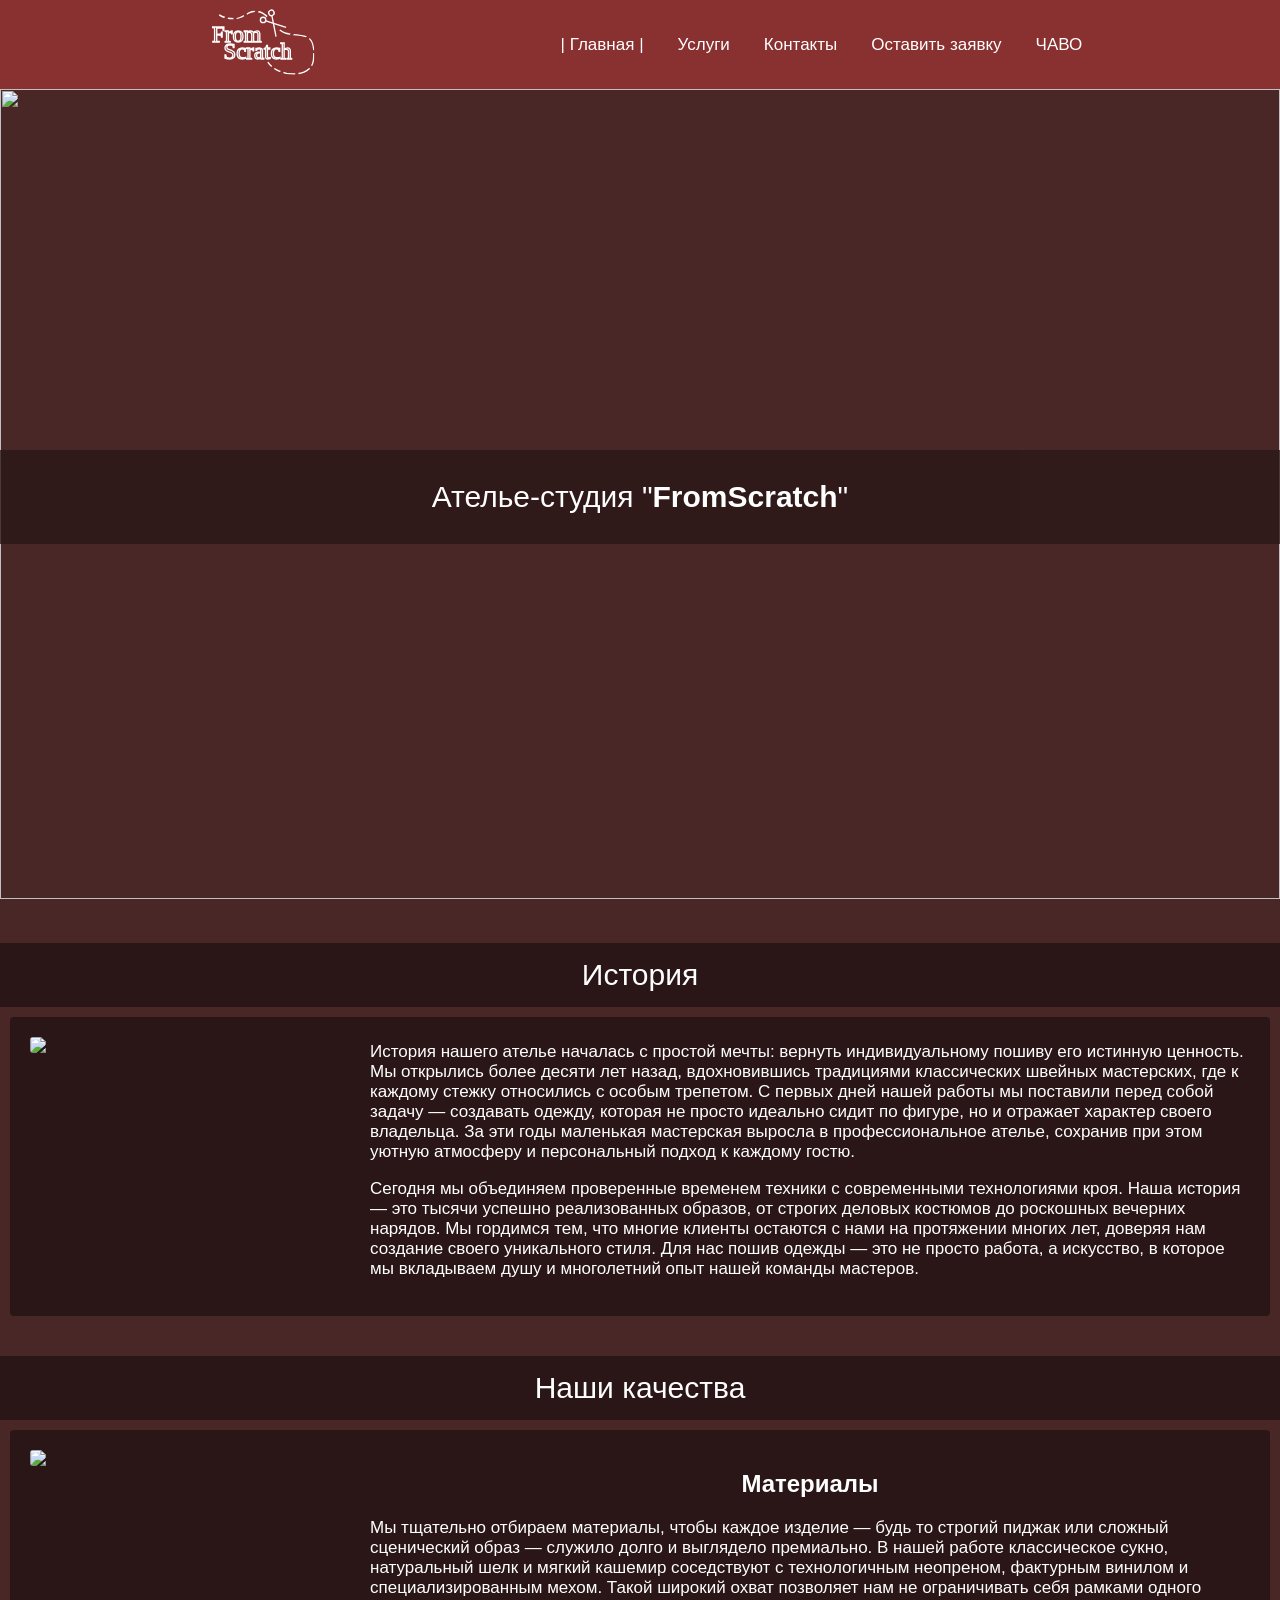
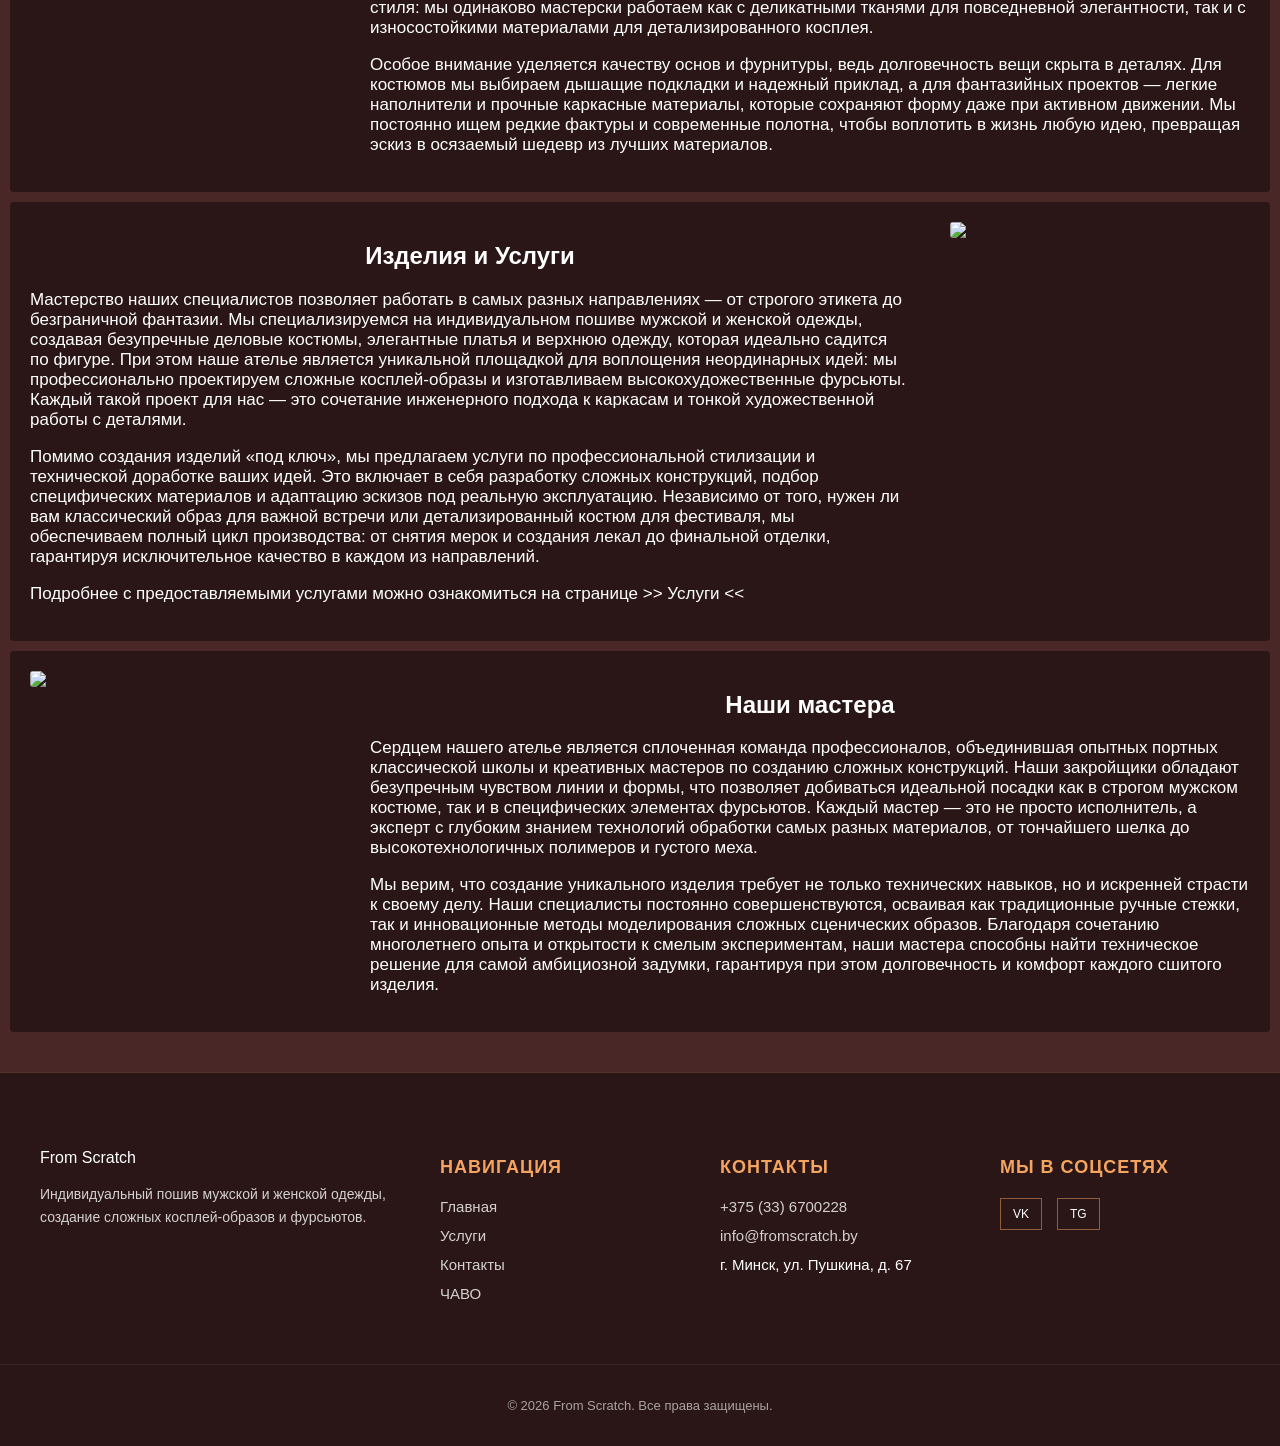
==== commit 6c3924c5: "added miku shrine" ====
--- a/index.html
+++ b/index.html
@@ -140,7 +140,7 @@
             </div>
         </div>
         <div class="footer__bottom">
-            <p>&copy; 2026 From Scratch. Все права защищены.</p>
+            <p>&copy; 2026 From Scratch. Все <a style="text-decoration: none; color: inherit;" href="miku.html">права</a> защищены.</p>
         </div>
     </footer>
 </body>
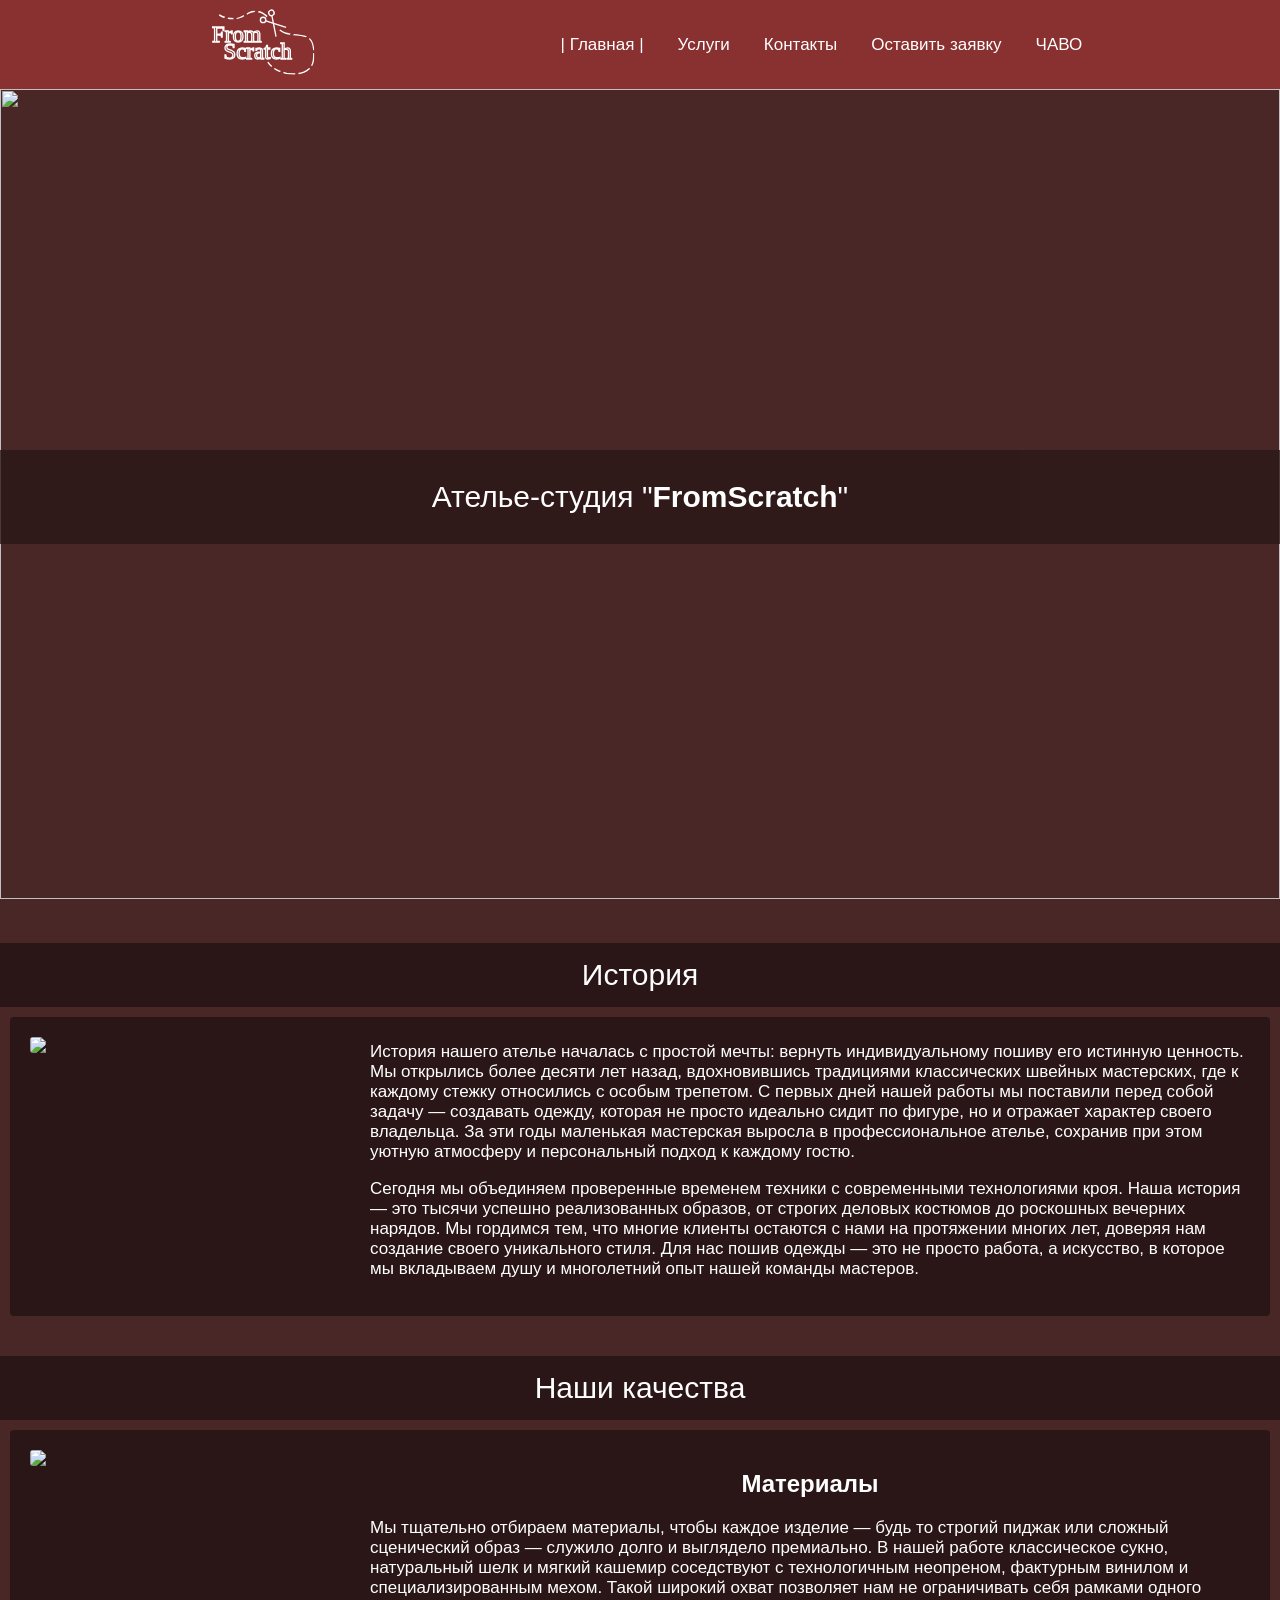
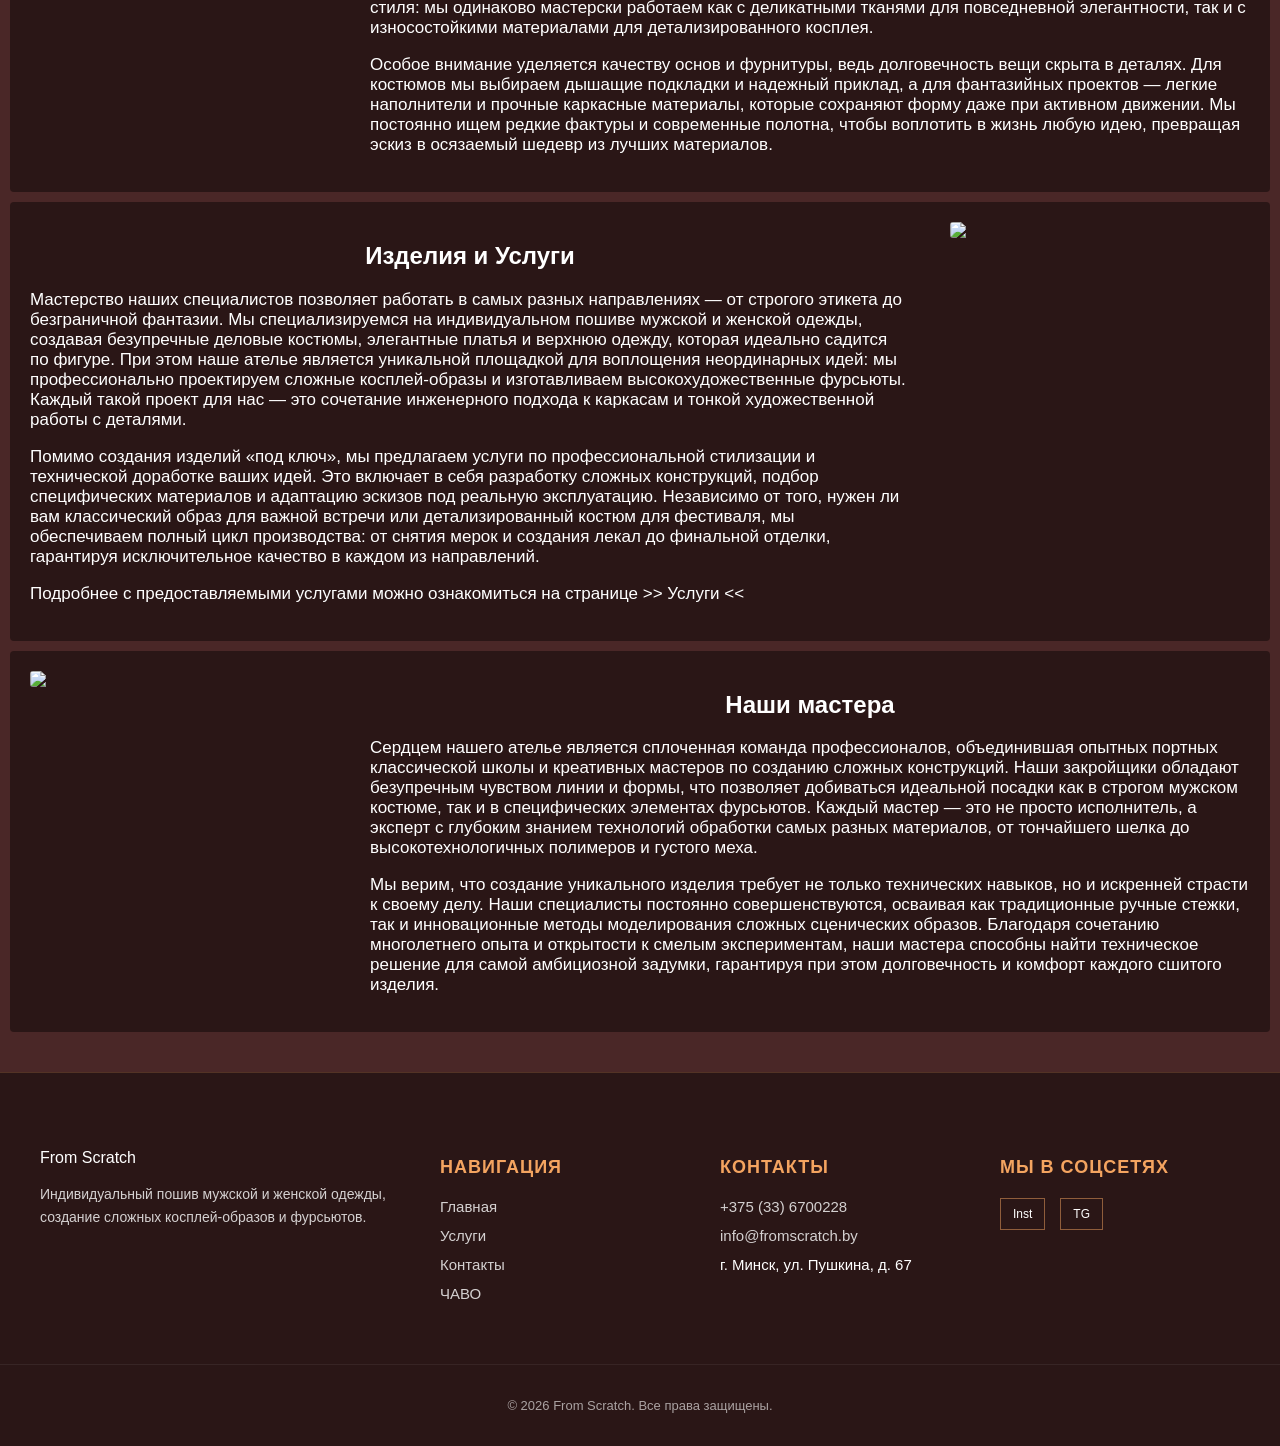
==== commit c0454a4f: "Vers.2.0.8" ====
--- a/index.html
+++ b/index.html
@@ -26,7 +26,7 @@
             <a href="#">| Главная |</a>
             <a href="services.html">Услуги</a>
             <a href="contacts.html">Контакты</a>
-            <a href="#">Оставить заявку</a>
+            <a href="sign-upform.html">Оставить заявку</a>
             <a href="#">ЧАВО</a>
         </nav>
     </header>
@@ -134,13 +134,13 @@
             <div class="footer__social">
                 <h4 class="footer__title">Мы в соцсетях</h4>
                 <div class="footer__icons">
-                    <a href="#" class="icon-vk">VK</a>
+                    <a href="#" class="icon-inst">Inst</a>
                     <a href="#" class="icon-tg">TG</a>
                 </div>
             </div>
         </div>
         <div class="footer__bottom">
-            <p>&copy; 2026 From Scratch. Все <a style="text-decoration: none; color: inherit;" href="miku.html">права</a> защищены.</p>
+            <p>&copy; 2026 From Scratch. Все права защищены.</p>
         </div>
     </footer>
 </body>
